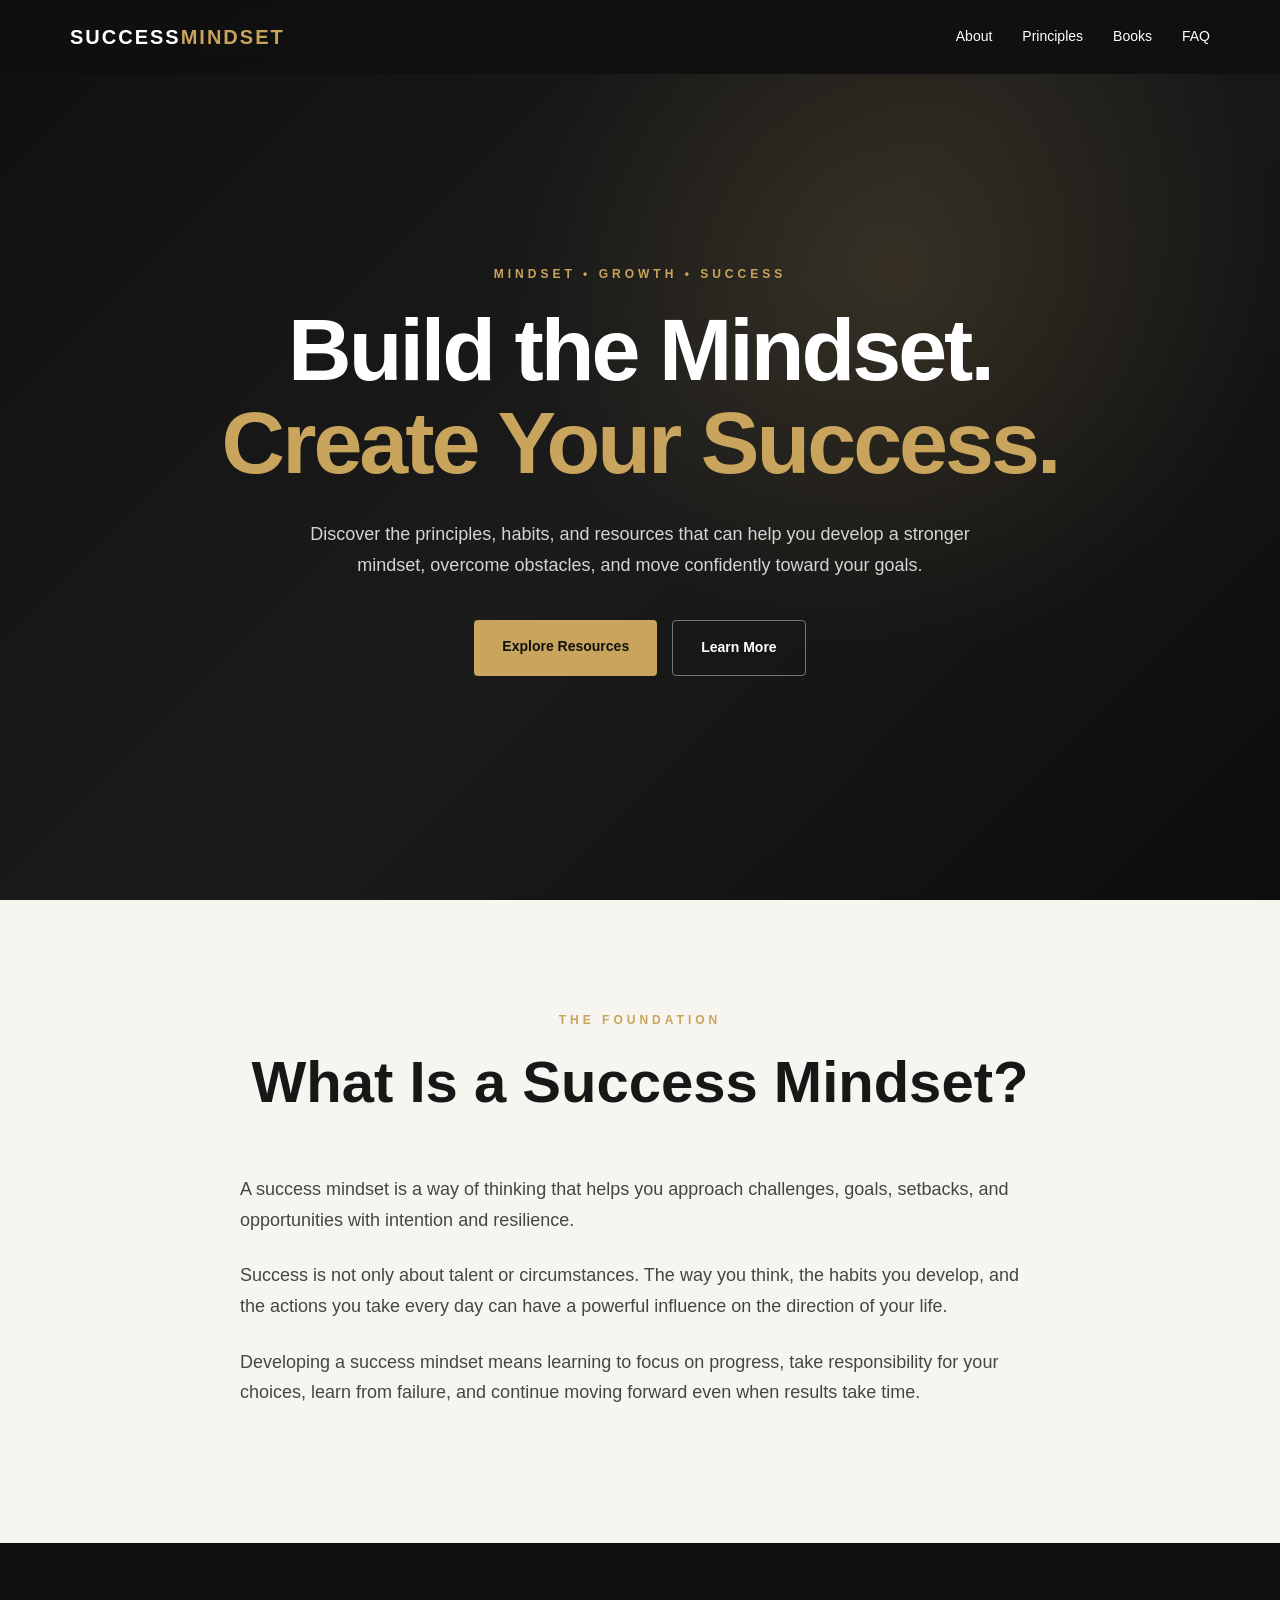
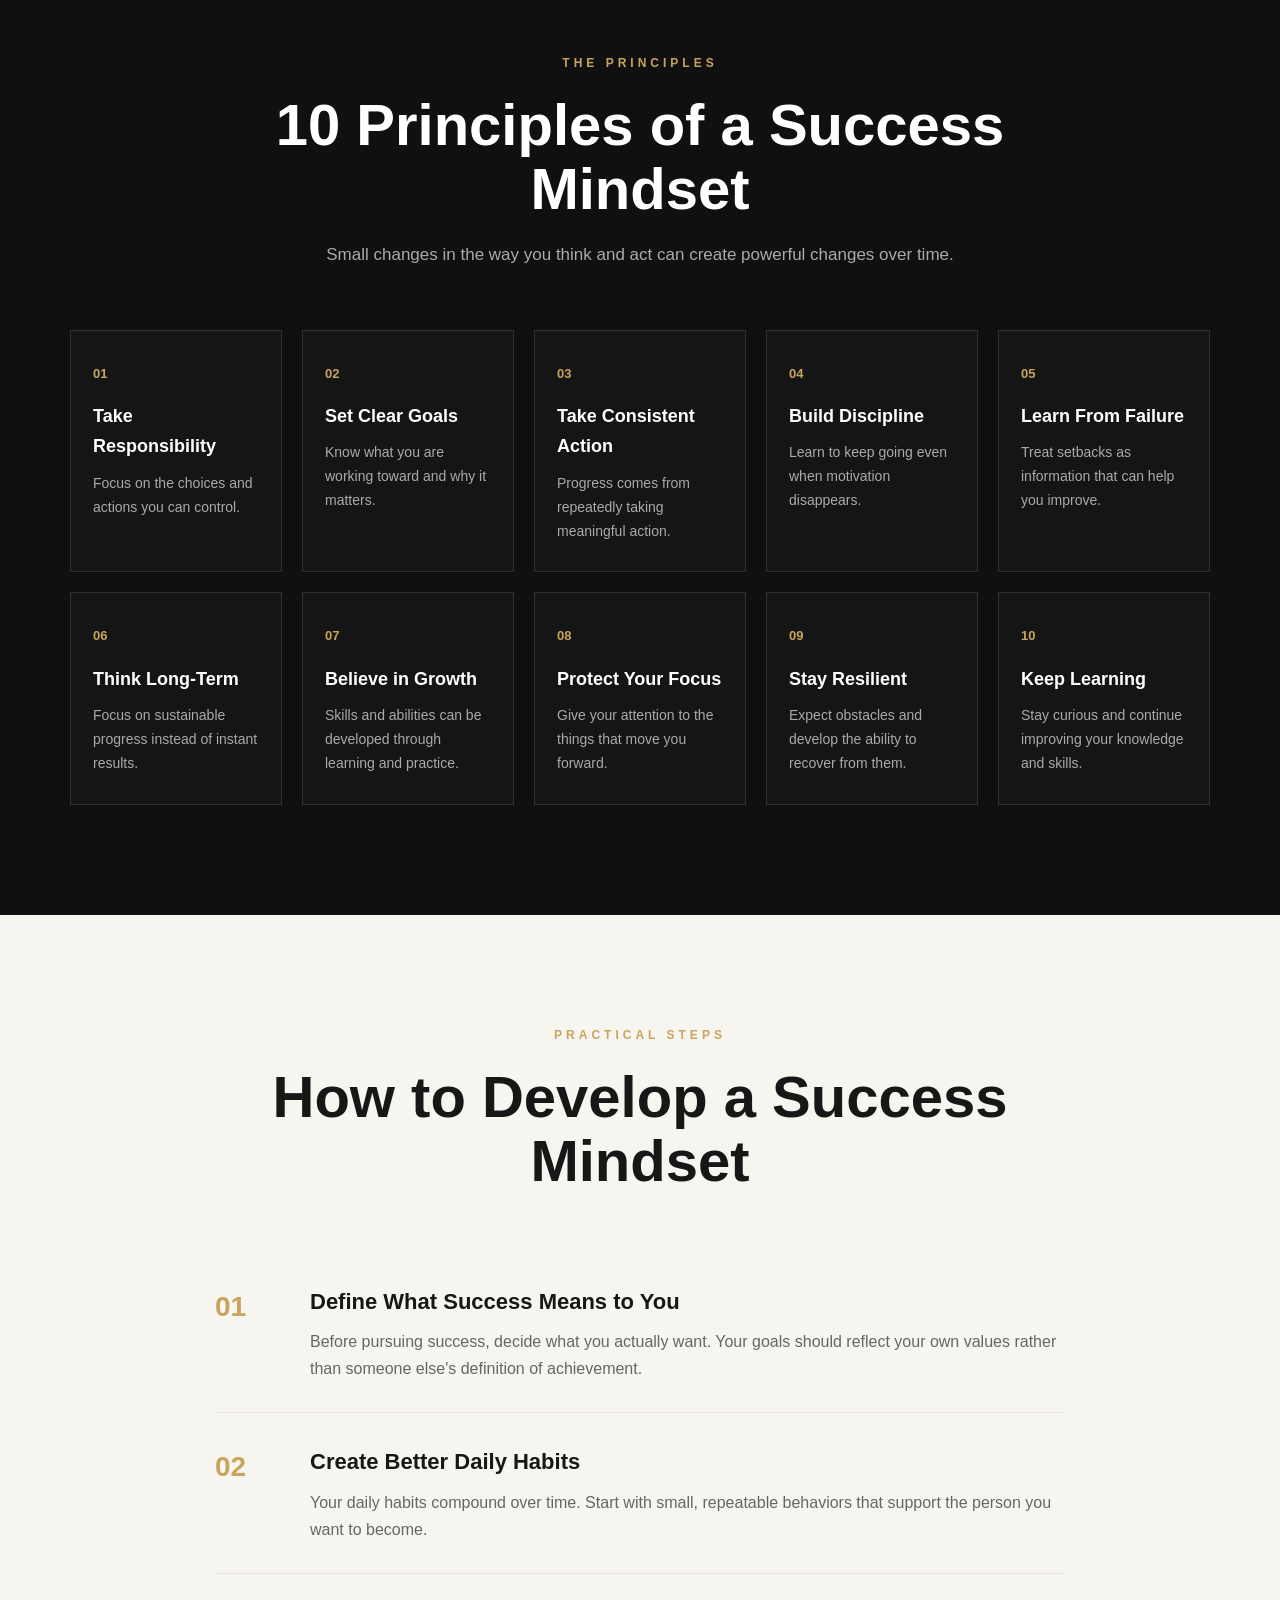
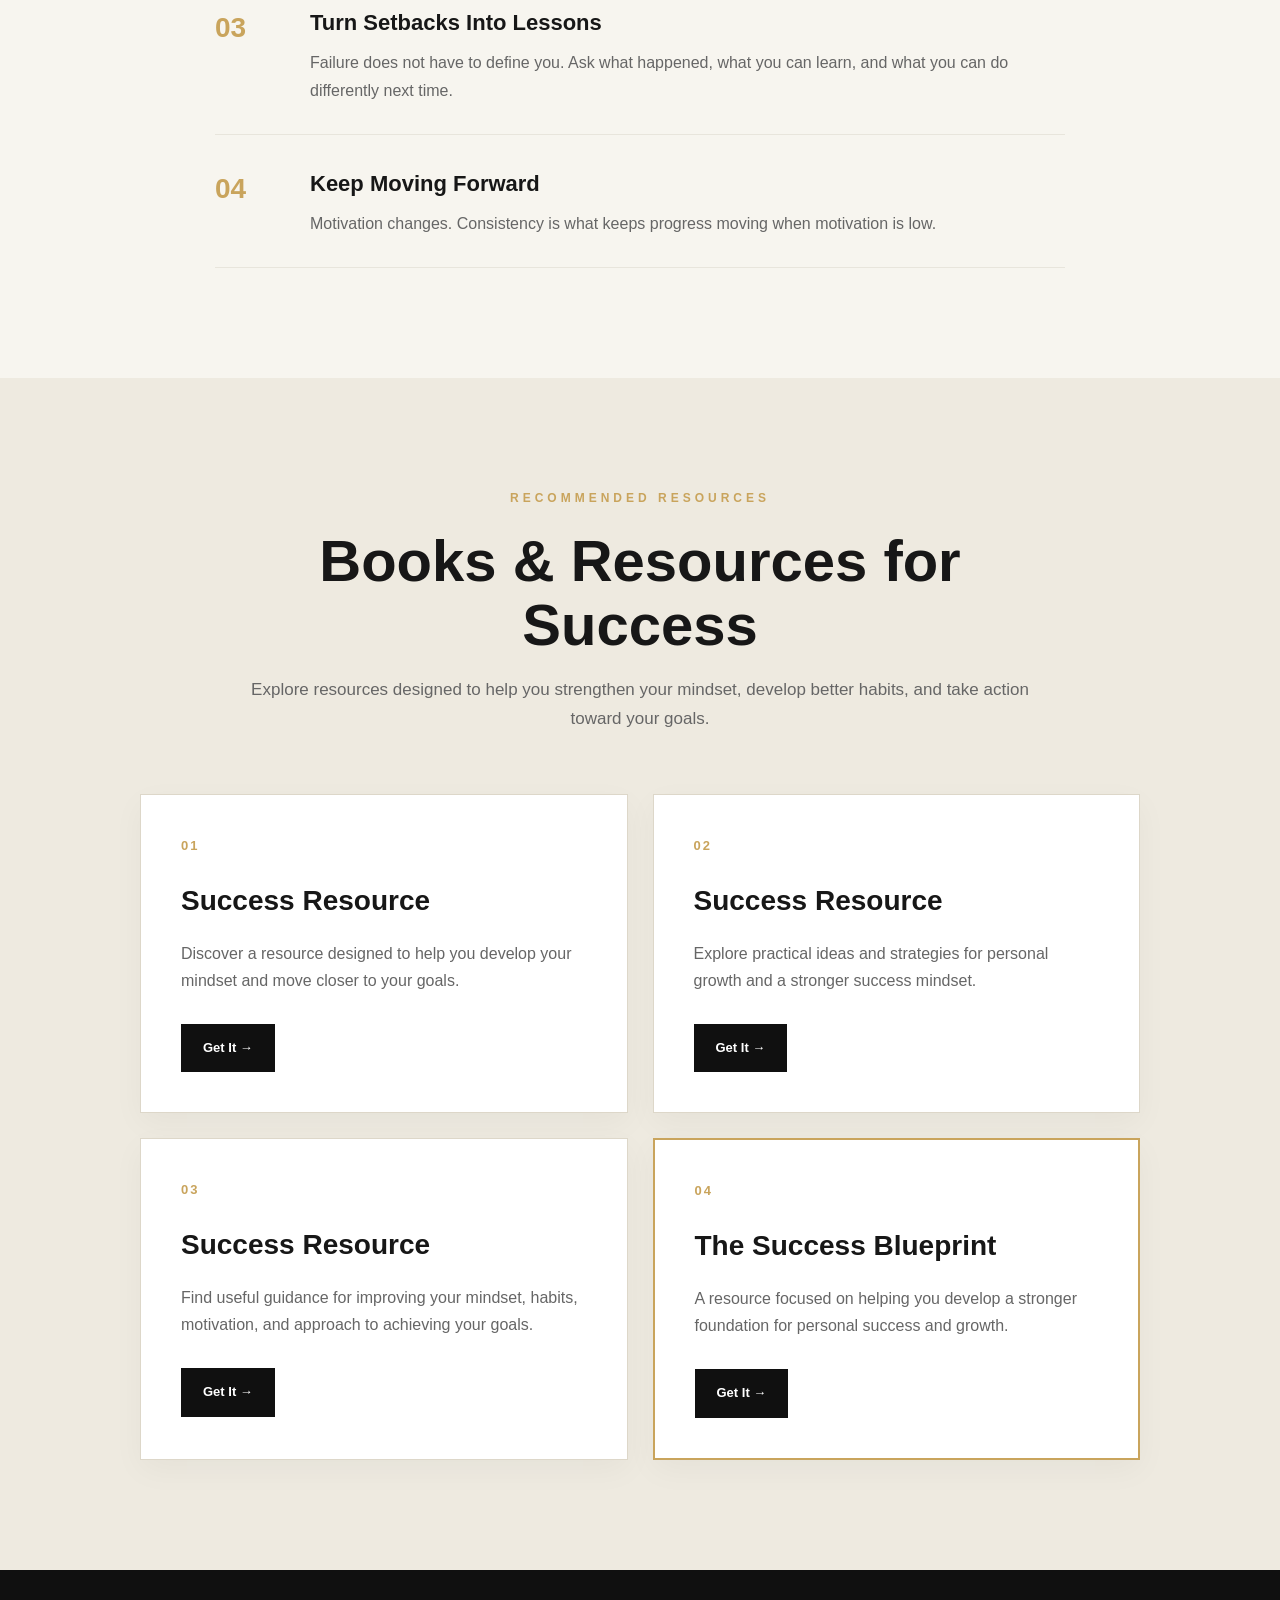
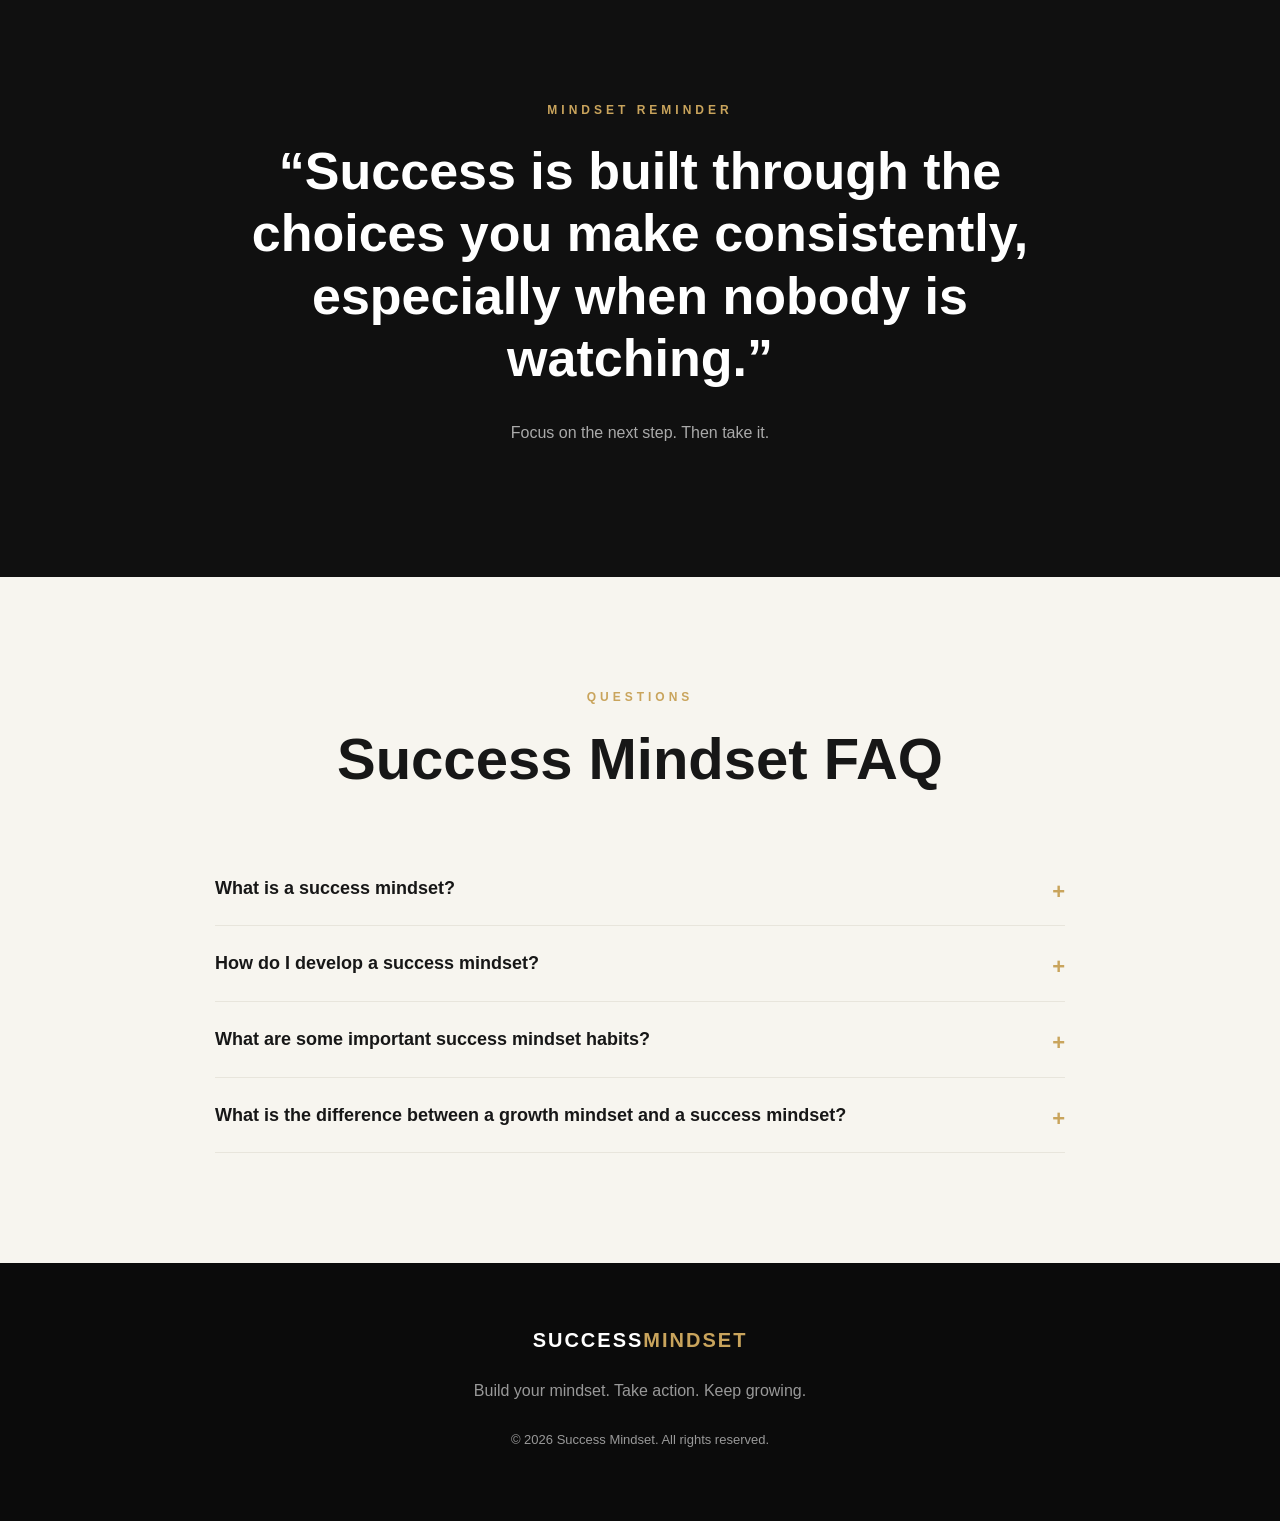
==== index.html @ 4ce8257e "Add files via upload" ====
<!DOCTYPE html>
<html lang="en">
<head>
    <meta charset="UTF-8">

    <meta name="viewport" content="width=device-width, initial-scale=1.0">

    <title>Success Mindset | Build the Mindset for Success</title>

    <meta name="description" content="Discover how to develop a success mindset, build powerful habits, overcome setbacks, and create the mindset you need to achieve your goals.">

    <meta name="keywords" content="success mindset, mindset for success, success habits, success motivation, growth mindset, personal growth, goal setting, self discipline">

    <link rel="stylesheet" href="style.css">
</head>

<body>

    <!-- Navigation -->
    <header class="site-header">
        <nav class="navbar">
            <a href="#" class="logo">SUCCESS<span>MINDSET</span></a>

            <div class="nav-links">
                <a href="#about">About</a>
                <a href="#principles">Principles</a>
                <a href="#books">Books</a>
                <a href="#faq">FAQ</a>
            </div>
        </nav>
    </header>


    <!-- Hero Section -->
    <main>

        <section class="hero">

            <div class="hero-content">

                <p class="eyebrow">MINDSET • GROWTH • SUCCESS</p>

                <h1>
                    Build the Mindset.<br>
                    <span>Create Your Success.</span>
                </h1>

                <p class="hero-text">
                    Discover the principles, habits, and resources that can help
                    you develop a stronger mindset, overcome obstacles, and move
                    confidently toward your goals.
                </p>

                <div class="hero-buttons">
                    <a href="#books" class="button button-primary">
                        Explore Resources
                    </a>

                    <a href="#about" class="button button-secondary">
                        Learn More
                    </a>
                </div>

            </div>

        </section>


        <!-- About Section -->
        <section id="about" class="section">

            <div class="section-heading">
                <p class="eyebrow">THE FOUNDATION</p>

                <h2>What Is a Success Mindset?</h2>
            </div>

            <div class="content-text">

                <p>
                    A success mindset is a way of thinking that helps you approach
                    challenges, goals, setbacks, and opportunities with intention
                    and resilience.
                </p>

                <p>
                    Success is not only about talent or circumstances. The way you
                    think, the habits you develop, and the actions you take every
                    day can have a powerful influence on the direction of your life.
                </p>

                <p>
                    Developing a success mindset means learning to focus on
                    progress, take responsibility for your choices, learn from
                    failure, and continue moving forward even when results take
                    time.
                </p>

            </div>

        </section>


        <!-- Principles -->
        <section id="principles" class="section section-dark">

            <div class="section-heading">
                <p class="eyebrow">THE PRINCIPLES</p>

                <h2>10 Principles of a Success Mindset</h2>

                <p>
                    Small changes in the way you think and act can create powerful
                    changes over time.
                </p>
            </div>


            <div class="principles-grid">

                <article class="principle-card">
                    <span>01</span>
                    <h3>Take Responsibility</h3>
                    <p>
                        Focus on the choices and actions you can control.
                    </p>
                </article>

                <article class="principle-card">
                    <span>02</span>
                    <h3>Set Clear Goals</h3>
                    <p>
                        Know what you are working toward and why it matters.
                    </p>
                </article>

                <article class="principle-card">
                    <span>03</span>
                    <h3>Take Consistent Action</h3>
                    <p>
                        Progress comes from repeatedly taking meaningful action.
                    </p>
                </article>

                <article class="principle-card">
                    <span>04</span>
                    <h3>Build Discipline</h3>
                    <p>
                        Learn to keep going even when motivation disappears.
                    </p>
                </article>

                <article class="principle-card">
                    <span>05</span>
                    <h3>Learn From Failure</h3>
                    <p>
                        Treat setbacks as information that can help you improve.
                    </p>
                </article>

                <article class="principle-card">
                    <span>06</span>
                    <h3>Think Long-Term</h3>
                    <p>
                        Focus on sustainable progress instead of instant results.
                    </p>
                </article>

                <article class="principle-card">
                    <span>07</span>
                    <h3>Believe in Growth</h3>
                    <p>
                        Skills and abilities can be developed through learning
                        and practice.
                    </p>
                </article>

                <article class="principle-card">
                    <span>08</span>
                    <h3>Protect Your Focus</h3>
                    <p>
                        Give your attention to the things that move you forward.
                    </p>
                </article>

                <article class="principle-card">
                    <span>09</span>
                    <h3>Stay Resilient</h3>
                    <p>
                        Expect obstacles and develop the ability to recover from
                        them.
                    </p>
                </article>

                <article class="principle-card">
                    <span>10</span>
                    <h3>Keep Learning</h3>
                    <p>
                        Stay curious and continue improving your knowledge and
                        skills.
                    </p>
                </article>

            </div>

        </section>


        <!-- How To Develop -->
        <section class="section">

            <div class="section-heading">
                <p class="eyebrow">PRACTICAL STEPS</p>

                <h2>How to Develop a Success Mindset</h2>
            </div>

            <div class="steps">

                <div class="step">
                    <span>01</span>

                    <div>
                        <h3>Define What Success Means to You</h3>

                        <p>
                            Before pursuing success, decide what you actually want.
                            Your goals should reflect your own values rather than
                            someone else's definition of achievement.
                        </p>
                    </div>
                </div>

                <div class="step">
                    <span>02</span>

                    <div>
                        <h3>Create Better Daily Habits</h3>

                        <p>
                            Your daily habits compound over time. Start with small,
                            repeatable behaviors that support the person you want
                            to become.
                        </p>
                    </div>
                </div>

                <div class="step">
                    <span>03</span>

                    <div>
                        <h3>Turn Setbacks Into Lessons</h3>

                        <p>
                            Failure does not have to define you. Ask what happened,
                            what you can learn, and what you can do differently next
                            time.
                        </p>
                    </div>
                </div>

                <div class="step">
                    <span>04</span>

                    <div>
                        <h3>Keep Moving Forward</h3>

                        <p>
                            Motivation changes. Consistency is what keeps progress
                            moving when motivation is low.
                        </p>
                    </div>
                </div>

            </div>

        </section>


        <!-- Books -->
        <section id="books" class="section books-section">

            <div class="section-heading">
                <p class="eyebrow">RECOMMENDED RESOURCES</p>

                <h2>Books & Resources for Success</h2>

                <p>
                    Explore resources designed to help you strengthen your mindset,
                    develop better habits, and take action toward your goals.
                </p>
            </div>


            <div class="books-grid">

                <!-- Product 1 -->
                <article class="book-card">

                    <div class="book-number">01</div>

                    <h3>Success Resource</h3>

                    <p>
                        Discover a resource designed to help you develop your
                        mindset and move closer to your goals.
                    </p>

                    <a
                        href="https://valentine7430.gumroad.com/l/dmafdb?wanted=true"
                        target="_blank"
                        rel="noopener noreferrer"
                        class="book-button">
                        Get It →
                    </a>

                </article>


                <!-- Product 2 -->
                <article class="book-card">

                    <div class="book-number">02</div>

                    <h3>Success Resource</h3>

                    <p>
                        Explore practical ideas and strategies for personal growth
                        and a stronger success mindset.
                    </p>

                    <a
                        href="https://valentine7430.gumroad.com/l/xhapdq?wanted=true"
                        target="_blank"
                        rel="noopener noreferrer"
                        class="book-button">
                        Get It →
                    </a>

                </article>


                <!-- Product 3 -->
                <article class="book-card">

                    <div class="book-number">03</div>

                    <h3>Success Resource</h3>

                    <p>
                        Find useful guidance for improving your mindset, habits,
                        motivation, and approach to achieving your goals.
                    </p>

                    <a
                        href="https://valentine7430.gumroad.com/l/spn?wanted=true"
                        target="_blank"
                        rel="noopener noreferrer"
                        class="book-button">
                        Get It →
                    </a>

                </article>


                <!-- Product 4 -->
                <article class="book-card featured-book">

                    <div class="book-number">04</div>

                    <h3>The Success Blueprint</h3>

                    <p>
                        A resource focused on helping you develop a stronger
                        foundation for personal success and growth.
                    </p>

                    <a
                        href="https://valentine7430.gumroad.com/l/dmafdb?wanted=true"
                        target="_blank"
                        rel="noopener noreferrer"
                        class="book-button">
                        Get It →
                    </a>

                </article>

            </div>

        </section>


        <!-- Quotes -->
        <section class="quote-section">

            <div class="quote-content">

                <p class="eyebrow">MINDSET REMINDER</p>

                <blockquote>
                    “Success is built through the choices you make
                    consistently, especially when nobody is watching.”
                </blockquote>

                <p>
                    Focus on the next step. Then take it.
                </p>

            </div>

        </section>


        <!-- FAQ -->
        <section id="faq" class="section">

            <div class="section-heading">

                <p class="eyebrow">QUESTIONS</p>

                <h2>Success Mindset FAQ</h2>

            </div>


            <div class="faq">

                <details>
                    <summary>What is a success mindset?</summary>

                    <p>
                        A success mindset is a way of approaching goals,
                        challenges, learning, and setbacks with a focus on
                        responsibility, growth, persistence, and purposeful action.
                    </p>
                </details>


                <details>
                    <summary>How do I develop a success mindset?</summary>

                    <p>
                        Start by defining your goals, developing supportive daily
                        habits, learning from setbacks, protecting your focus,
                        and consistently taking action toward the outcomes you want.
                    </p>
                </details>


                <details>
                    <summary>What are some important success mindset habits?</summary>

                    <p>
                        Goal setting, self-discipline, continuous learning,
                        reflection, time management, consistency, and maintaining
                        a positive and realistic perspective can all support
                        personal growth.
                    </p>
                </details>


                <details>
                    <summary>What is the difference between a growth mindset and a success mindset?</summary>

                    <p>
                        A growth mindset emphasizes the belief that abilities can
                        develop through effort and learning. A success mindset is
                        broader and can include goal setting, discipline,
                        resilience, responsibility, and consistent action.
                    </p>
                </details>

            </div>

        </section>

    </main>


    <!-- Footer -->
    <footer class="footer">

        <div class="footer-content">

            <a href="#" class="logo">SUCCESS<span>MINDSET</span></a>

            <p>
                Build your mindset. Take action. Keep growing.
            </p>

            <p class="copyright">
                © 2026 Success Mindset. All rights reserved.
            </p>

        </div>

    </footer>


    <script src="script.js"></script>

</body>
</html>
---- style.css ----
/* =========================================
   SUCCESS MINDSET
   Main Website Styles
   ========================================= */


/* ---------- RESET ---------- */

* {
    margin: 0;
    padding: 0;
    box-sizing: border-box;
}

html {
    scroll-behavior: smooth;
}

body {
    font-family: Arial, Helvetica, sans-serif;
    background: #f7f5ef;
    color: #171717;
    line-height: 1.7;
}

a {
    text-decoration: none;
    color: inherit;
}


/* ---------- COLORS ---------- */

:root {
    --black: #101010;
    --dark: #171717;
    --gold: #c9a45c;
    --gold-light: #e0bd76;
    --cream: #f7f5ef;
    --white: #ffffff;
    --gray: #666666;
    --light-gray: #e8e5dc;
}


/* ---------- NAVIGATION ---------- */

.site-header {
    position: fixed;
    top: 0;
    left: 0;
    width: 100%;
    z-index: 1000;
    background: rgba(16, 16, 16, 0.95);
    backdrop-filter: blur(10px);
}

.navbar {
    max-width: 1200px;
    margin: 0 auto;
    padding: 20px 30px;

    display: flex;
    justify-content: space-between;
    align-items: center;
}

.logo {
    color: var(--white);
    font-size: 20px;
    font-weight: 800;
    letter-spacing: 2px;
}

.logo span {
    color: var(--gold);
}

.nav-links {
    display: flex;
    gap: 30px;
}

.nav-links a {
    color: #ffffff;
    font-size: 14px;
    transition: color 0.3s ease;
}

.nav-links a:hover {
    color: var(--gold-light);
}


/* ---------- HERO ---------- */

.hero {
    min-height: 100vh;

    display: flex;
    align-items: center;

    background:
        radial-gradient(
            circle at 70% 30%,
            rgba(201, 164, 92, 0.16),
            transparent 35%
        ),
        linear-gradient(
            135deg,
            #101010 0%,
            #1b1b1b 50%,
            #0d0d0d 100%
        );

    color: var(--white);

    padding: 140px 30px 100px;
}

.hero-content {
    max-width: 900px;
    margin: 0 auto;
    text-align: center;
}

.eyebrow {
    color: var(--gold);
    font-size: 12px;
    font-weight: 700;
    letter-spacing: 4px;
    margin-bottom: 20px;
}

.hero h1 {
    font-size: clamp(48px, 8vw, 88px);
    line-height: 1.05;
    letter-spacing: -3px;
    margin-bottom: 30px;
}

.hero h1 span {
    color: var(--gold);
}

.hero-text {
    max-width: 700px;
    margin: 0 auto 40px;

    color: #d4d4d4;
    font-size: 18px;
}

.hero-buttons {
    display: flex;
    justify-content: center;
    gap: 15px;
    flex-wrap: wrap;
}


/* ---------- BUTTONS ---------- */

.button {
    display: inline-block;

    padding: 15px 28px;

    border-radius: 4px;

    font-size: 14px;
    font-weight: 700;

    transition:
        transform 0.3s ease,
        background 0.3s ease,
        color 0.3s ease;
}

.button:hover {
    transform: translateY(-3px);
}

.button-primary {
    background: var(--gold);
    color: #111111;
}

.button-primary:hover {
    background: var(--gold-light);
}

.button-secondary {
    border: 1px solid #777777;
    color: white;
}

.button-secondary:hover {
    border-color: var(--gold);
    color: var(--gold-light);
}


/* ---------- GENERAL SECTIONS ---------- */

.section {
    max-width: 1200px;
    margin: 0 auto;

    padding: 110px 30px;
}

.section-heading {
    max-width: 800px;
    margin: 0 auto 60px;

    text-align: center;
}

.section-heading h2 {
    font-size: clamp(36px, 5vw, 58px);
    line-height: 1.1;

    margin-bottom: 20px;
}

.section-heading > p:not(.eyebrow) {
    color: var(--gray);
    font-size: 17px;
}


/* ---------- ABOUT ---------- */

.content-text {
    max-width: 800px;
    margin: 0 auto;
}

.content-text p {
    margin-bottom: 25px;
    color: #454545;
    font-size: 18px;
}


/* ---------- DARK SECTION ---------- */

.section-dark {
    max-width: none;

    background: var(--black);
    color: white;

    padding-left: max(30px, calc((100vw - 1140px) / 2));
    padding-right: max(30px, calc((100vw - 1140px) / 2));
}

.section-dark .section-heading > p:not(.eyebrow) {
    color: #aaaaaa;
}


/* ---------- PRINCIPLES ---------- */

.principles-grid {
    display: grid;

    grid-template-columns: repeat(5, 1fr);

    gap: 20px;
}

.principle-card {
    border: 1px solid #303030;

    padding: 28px 22px;

    background: #151515;

    transition:
        transform 0.3s ease,
        border-color 0.3s ease;
}

.principle-card:hover {
    transform: translateY(-6px);
    border-color: var(--gold);
}

.principle-card span {
    color: var(--gold);

    font-size: 13px;
    font-weight: 700;
}

.principle-card h3 {
    margin: 15px 0 10px;

    font-size: 18px;
}

.principle-card p {
    color: #aaaaaa;
    font-size: 14px;
}


/* ---------- STEPS ---------- */

.steps {
    max-width: 850px;
    margin: 0 auto;
}

.step {
    display: grid;

    grid-template-columns: 70px 1fr;

    gap: 25px;

    padding: 30px 0;

    border-bottom: 1px solid var(--light-gray);
}

.step > span {
    color: var(--gold);

    font-size: 28px;
    font-weight: 800;
}

.step h3 {
    margin-bottom: 8px;
    font-size: 22px;
}

.step p {
    color: var(--gray);
}


/* ---------- BOOKS ---------- */

.books-section {
    max-width: none;

    background: #eeeae0;

    padding-left: max(30px, calc((100vw - 1140px) / 2));
    padding-right: max(30px, calc((100vw - 1140px) / 2));
}

.books-grid {
    display: grid;

    grid-template-columns: repeat(2, 1fr);

    gap: 25px;

    max-width: 1000px;
    margin: 0 auto;
}

.book-card {
    position: relative;

    background: white;

    padding: 40px;

    border: 1px solid #ddd7c9;

    box-shadow: 0 10px 30px rgba(0, 0, 0, 0.04);

    transition:
        transform 0.3s ease,
        box-shadow 0.3s ease;
}

.book-card:hover {
    transform: translateY(-6px);

    box-shadow:
        0 20px 40px rgba(0, 0, 0, 0.09);
}

.book-number {
    color: var(--gold);

    font-size: 13px;
    font-weight: 800;

    letter-spacing: 2px;

    margin-bottom: 20px;
}

.book-card h3 {
    font-size: 28px;
    margin-bottom: 15px;
}

.book-card p {
    color: var(--gray);
    margin-bottom: 30px;
}

.book-button {
    display: inline-block;

    padding: 13px 22px;

    background: var(--black);
    color: white;

    font-size: 13px;
    font-weight: 700;

    transition: background 0.3s ease;
}

.book-button:hover {
    background: var(--gold);
    color: #111111;
}

.featured-book {
    border: 2px solid var(--gold);
}


/* ---------- QUOTE ---------- */

.quote-section {
    background: var(--black);

    color: white;

    padding: 130px 30px;

    text-align: center;
}

.quote-content {
    max-width: 850px;
    margin: 0 auto;
}

.quote-section blockquote {
    font-size: clamp(30px, 5vw, 52px);

    line-height: 1.2;

    font-weight: 700;

    margin-bottom: 30px;
}

.quote-section > .quote-content > p:last-child {
    color: #aaaaaa;
}


/* ---------- FAQ ---------- */

.faq {
    max-width: 850px;
    margin: 0 auto;
}

.faq details {
    border-bottom: 1px solid var(--light-gray);
    padding: 22px 0;
}

.faq summary {
    cursor: pointer;

    font-size: 18px;
    font-weight: 700;

    list-style: none;

    position: relative;

    padding-right: 30px;
}

.faq summary::-webkit-details-marker {
    display: none;
}

.faq summary::after {
    content: "+";

    position: absolute;
    right: 0;
    top: 0;

    color: var(--gold);

    font-size: 22px;
}

.faq details[open] summary::after {
    content: "−";
}

.faq details p {
    color: var(--gray);

    padding-top: 15px;

    max-width: 750px;
}


/* ---------- FOOTER ---------- */

.footer {
    background: #0b0b0b;

    color: white;

    padding: 60px 30px;

    text-align: center;
}

.footer-content {
    max-width: 800px;
    margin: 0 auto;
}

.footer .logo {
    display: inline-block;
    margin-bottom: 20px;
}

.footer p {
    color: #999999;
    margin-bottom: 10px;
}

.footer .copyright {
    font-size: 13px;
    margin-top: 25px;
}


/* ---------- MOBILE ---------- */

@media (max-width: 900px) {

    .principles-grid {
        grid-template-columns: repeat(2, 1fr);
    }

}


@media (max-width: 650px) {

    .navbar {
        padding: 18px 20px;
    }

    .nav-links {
        display: none;
    }

    .hero {
        padding-left: 20px;
        padding-right: 20px;
    }

    .hero h1 {
        letter-spacing: -2px;
    }

    .hero-text {
        font-size: 16px;
    }

    .section {
        padding: 80px 20px;
    }

    .principles-grid {
        grid-template-columns: 1fr;
    }

    .books-grid {
        grid-template-columns: 1fr;
    }

    .book-card {
        padding: 30px;
    }

    .step {
        grid-template-columns: 50px 1fr;
        gap: 15px;
    }

    .step h3 {
        font-size: 19px;
    }

    .quote-section {
        padding: 90px 20px;
    }

}
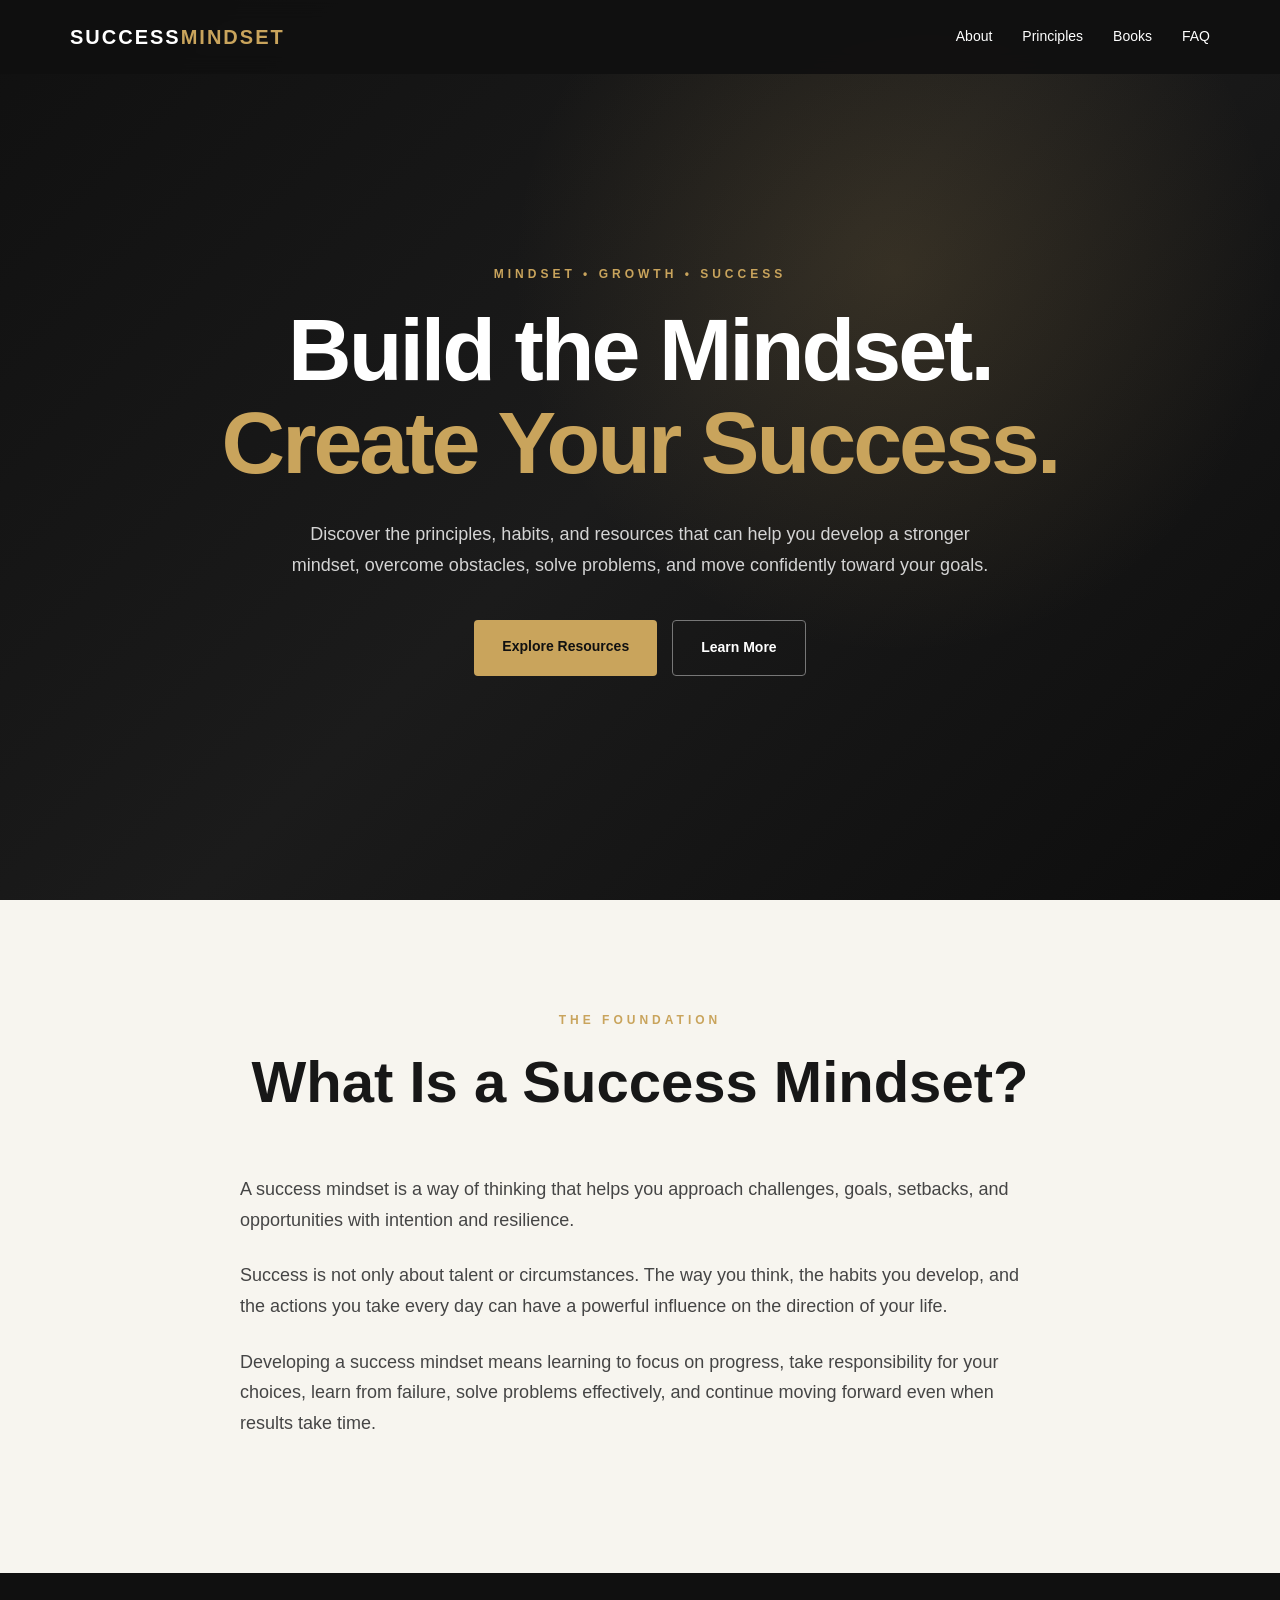
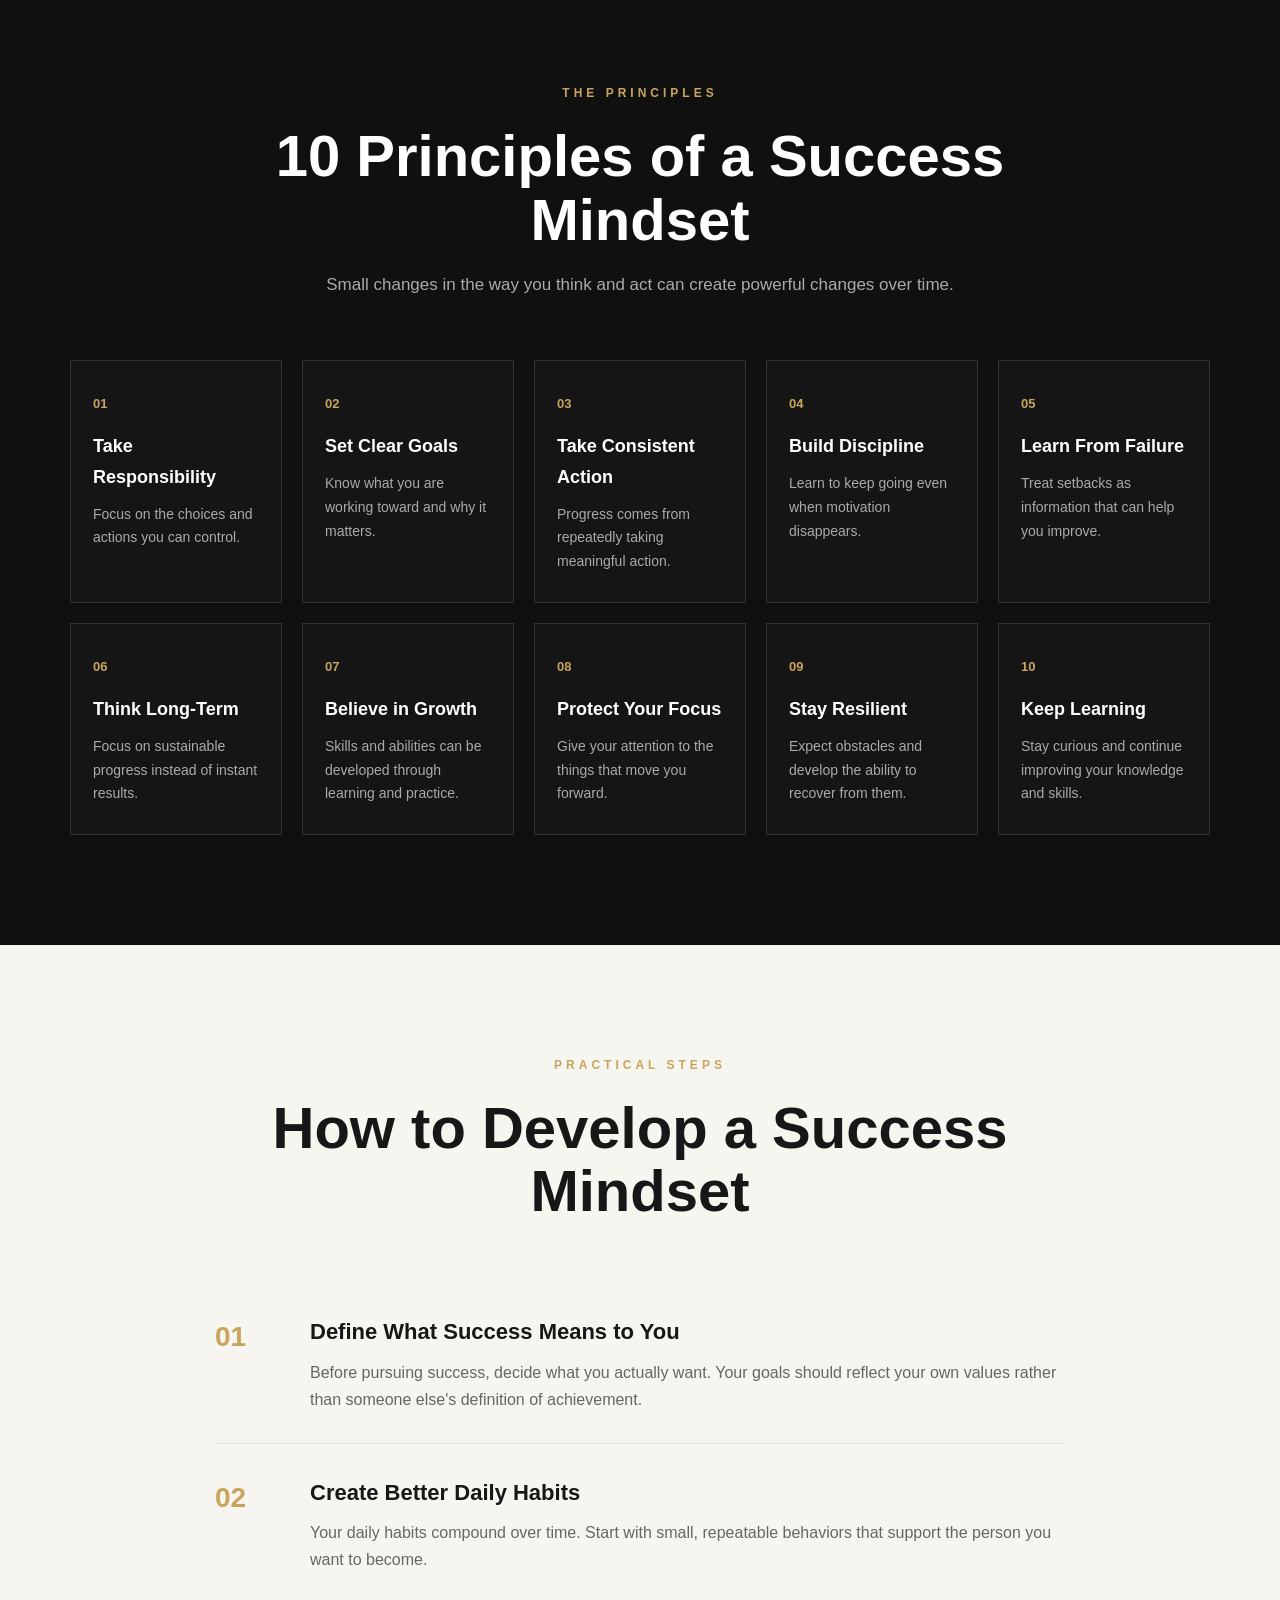
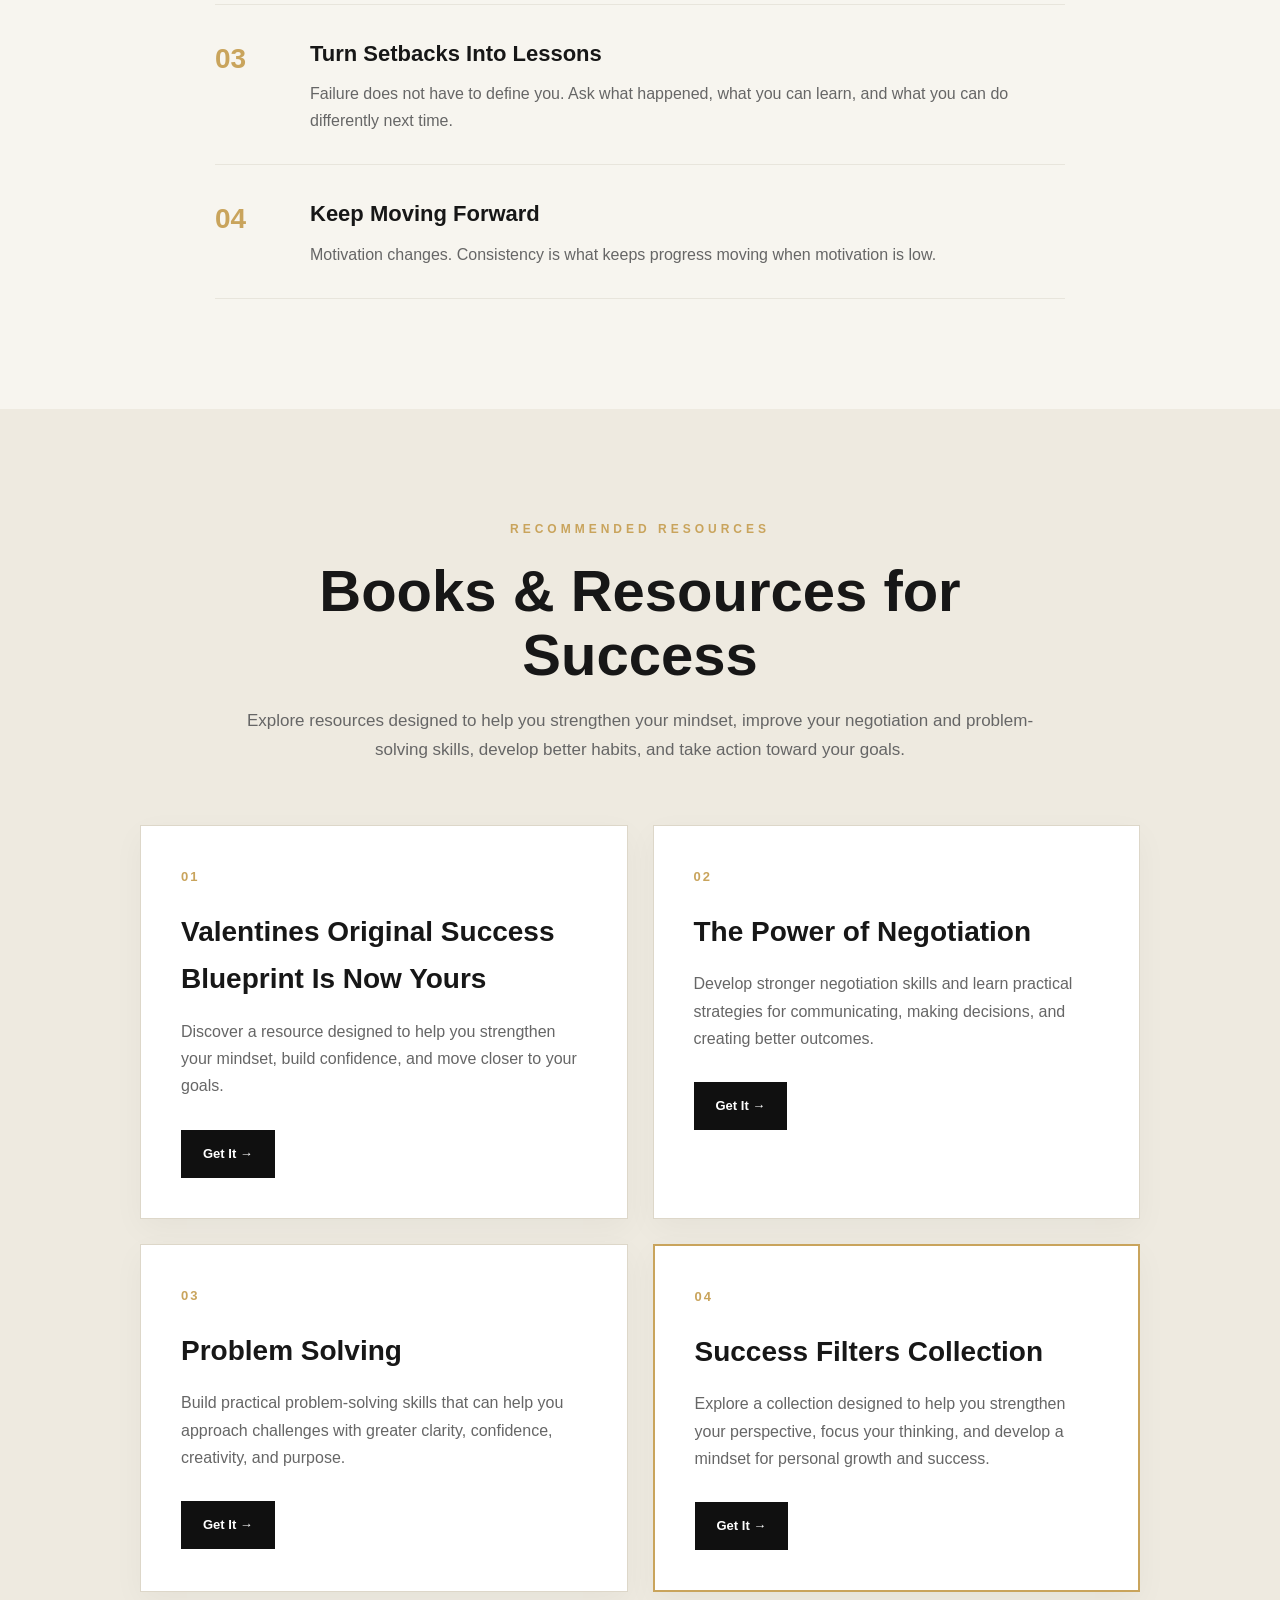
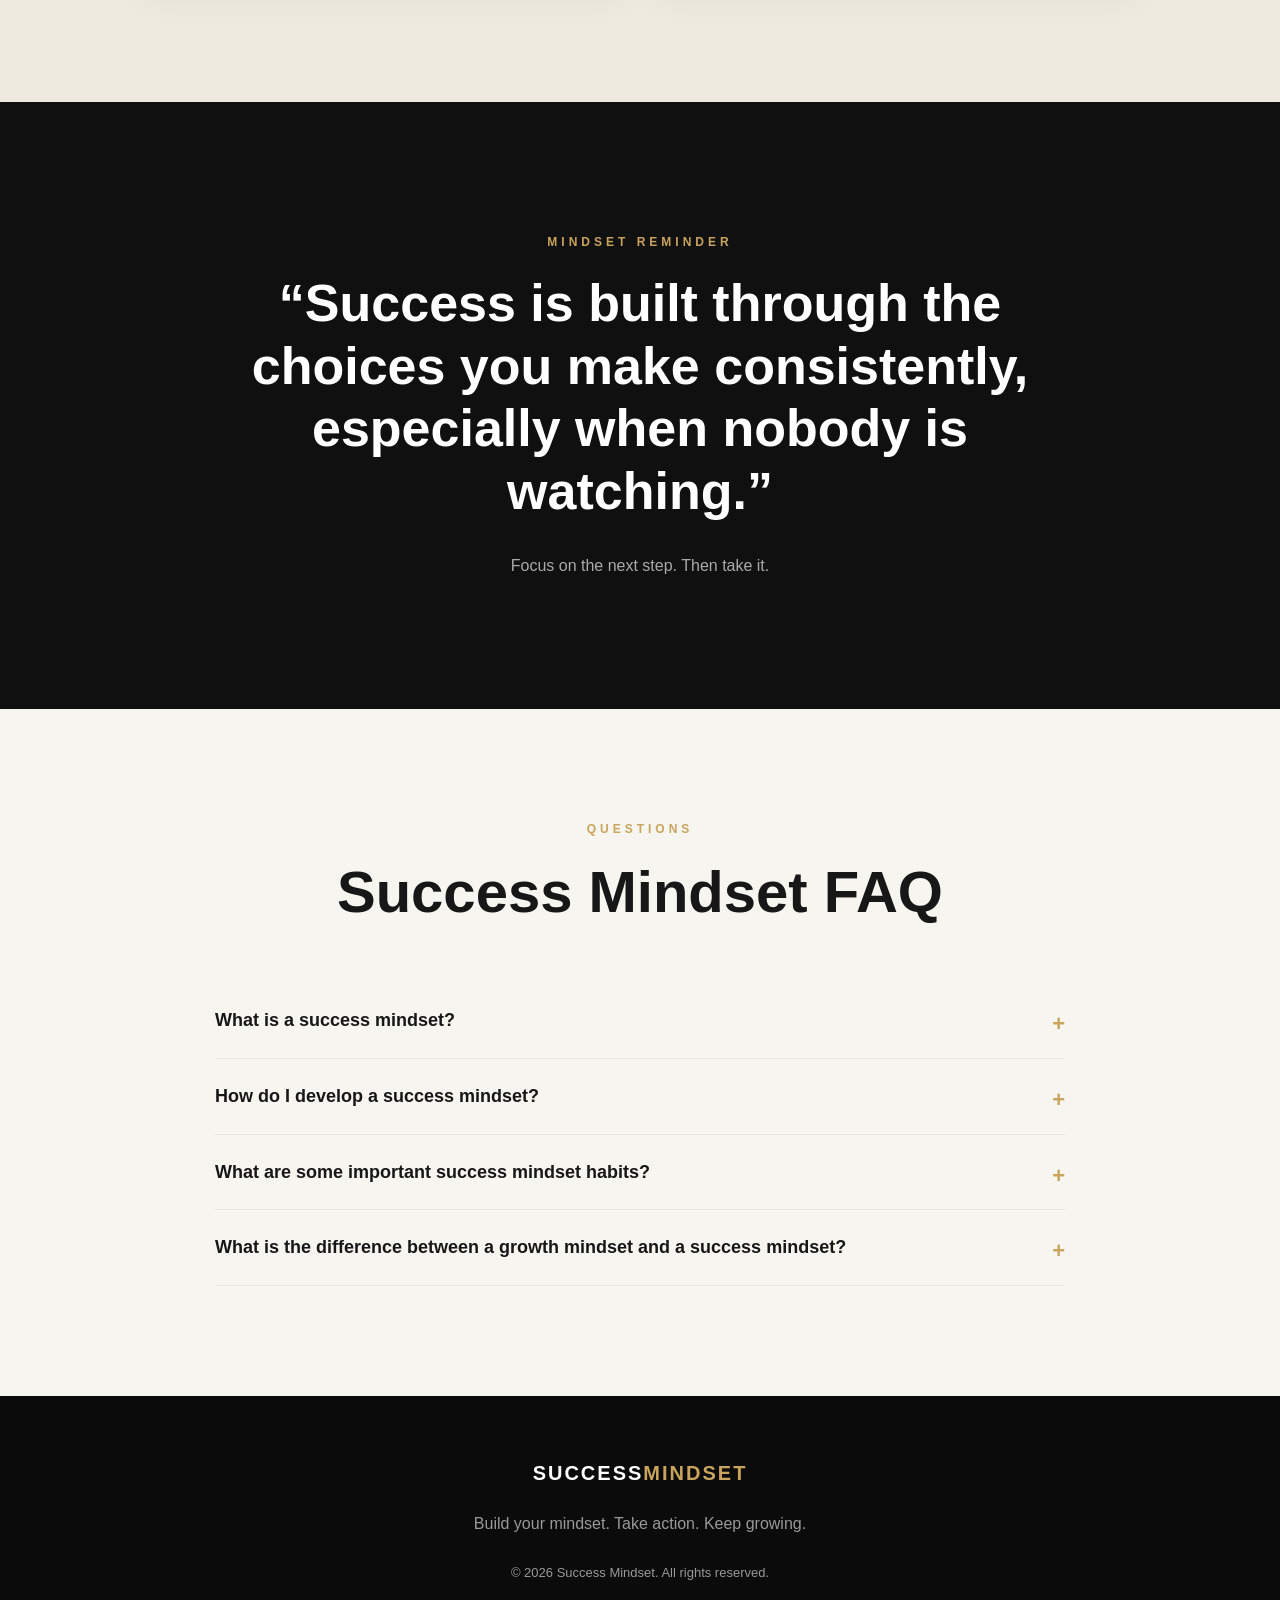
==== commit acb00a03: "Update meta tags and improve accessibility" ====
--- a/index.html
+++ b/index.html
@@ -7,58 +7,226 @@
 
     <title>Success Mindset | Build the Mindset for Success</title>
 
-    <meta name="description" content="Discover how to develop a success mindset, build powerful habits, overcome setbacks, and create the mindset you need to achieve your goals.">
-
-    <meta name="keywords" content="success mindset, mindset for success, success habits, success motivation, growth mindset, personal growth, goal setting, self discipline">
-
+    <meta
+        name="description"
+        content="Discover how to develop a success mindset, build powerful habits, overcome setbacks, solve problems, negotiate with confidence, and create the mindset you need to achieve your goals."
+    >
+
+    <meta
+        name="keywords"
+        content="success mindset, mindset for success, success habits, success motivation, growth mindset, personal growth, goal setting, self discipline, problem solving, negotiation skills"
+    >
+
+    <meta name="author" content="Success Mindset">
+
+    <meta name="robots" content="index, follow">
+
+    <link
+        rel="canonical"
+        href="https://successmindset.github.io/success-mindset/"
+    >
+
+    <meta name="theme-color" content="#111111">
+
+
+    <!-- Open Graph / Facebook -->
+    <meta
+        property="og:title"
+        content="Success Mindset | Build the Mindset for Success"
+    >
+
+    <meta
+        property="og:description"
+        content="Develop a stronger mindset, build better habits, solve problems, negotiate with confidence, overcome setbacks, and take action toward your goals."
+    >
+
+    <meta
+        property="og:url"
+        content="https://successmindset.github.io/success-mindset/"
+    >
+
+    <meta property="og:type" content="website">
+
+    <meta property="og:site_name" content="Success Mindset">
+
+
+    <!-- Twitter -->
+    <meta
+        name="twitter:card"
+        content="summary"
+    >
+
+    <meta
+        name="twitter:title"
+        content="Success Mindset | Build the Mindset for Success"
+    >
+
+    <meta
+        name="twitter:description"
+        content="Develop a stronger mindset, build better habits, solve problems, negotiate with confidence, overcome setbacks, and take consistent action toward your goals."
+    >
+
+
+    <!-- Website Structured Data -->
+    <script type="application/ld+json">
+    {
+        "@context": "https://schema.org",
+        "@type": "WebSite",
+        "name": "Success Mindset",
+        "url": "https://successmindset.github.io/success-mindset/",
+        "description": "A resource for developing a success mindset, better habits, resilience, discipline, problem solving, negotiation, and personal growth."
+    }
+    </script>
+
+
+    <!-- WebPage Structured Data -->
+    <script type="application/ld+json">
+    {
+        "@context": "https://schema.org",
+        "@type": "WebPage",
+        "name": "Success Mindset",
+        "url": "https://successmindset.github.io/success-mindset/",
+        "description": "Discover how to develop a success mindset, build powerful habits, overcome setbacks, solve problems, negotiate with confidence, and achieve your goals."
+    }
+    </script>
+
+
+    <!-- FAQ Structured Data -->
+    <script type="application/ld+json">
+    {
+        "@context": "https://schema.org",
+        "@type": "FAQPage",
+        "mainEntity": [
+            {
+                "@type": "Question",
+                "name": "What is a success mindset?",
+                "acceptedAnswer": {
+                    "@type": "Answer",
+                    "text": "A success mindset is a way of approaching goals, challenges, learning, and setbacks with a focus on responsibility, growth, persistence, and purposeful action."
+                }
+            },
+            {
+                "@type": "Question",
+                "name": "How do I develop a success mindset?",
+                "acceptedAnswer": {
+                    "@type": "Answer",
+                    "text": "Start by defining your goals, developing supportive daily habits, learning from setbacks, protecting your focus, and consistently taking action toward the outcomes you want."
+                }
+            },
+            {
+                "@type": "Question",
+                "name": "What are some important success mindset habits?",
+                "acceptedAnswer": {
+                    "@type": "Answer",
+                    "text": "Goal setting, self-discipline, continuous learning, reflection, time management, consistency, and maintaining a positive and realistic perspective can all support personal growth."
+                }
+            },
+            {
+                "@type": "Question",
+                "name": "What is the difference between a growth mindset and a success mindset?",
+                "acceptedAnswer": {
+                    "@type": "Answer",
+                    "text": "A growth mindset emphasizes the belief that abilities can develop through effort and learning. A success mindset is broader and can include goal setting, discipline, resilience, responsibility, and consistent action."
+                }
+            }
+        ]
+    }
+    </script>
+
+
+    <!-- Stylesheet -->
     <link rel="stylesheet" href="style.css">
+
 </head>
 
+
 <body>
+
 
     <!-- Navigation -->
     <header class="site-header">
-        <nav class="navbar">
-            <a href="#" class="logo">SUCCESS<span>MINDSET</span></a>
+
+        <nav class="navbar" aria-label="Main navigation">
+
+            <a
+                href="#"
+                class="logo"
+                aria-label="Success Mindset home"
+            >
+                SUCCESS<span>MINDSET</span>
+            </a>
+
 
             <div class="nav-links">
-                <a href="#about">About</a>
-                <a href="#principles">Principles</a>
-                <a href="#books">Books</a>
-                <a href="#faq">FAQ</a>
-            </div>
+
+                <a href="#about">
+                    About
+                </a>
+
+                <a href="#principles">
+                    Principles
+                </a>
+
+                <a href="#books">
+                    Books
+                </a>
+
+                <a href="#faq">
+                    FAQ
+                </a>
+
+            </div>
+
         </nav>
+
     </header>
 
 
     <!-- Hero Section -->
     <main>
 
-        <section class="hero">
+        <section
+            class="hero"
+            aria-labelledby="hero-heading"
+        >
 
             <div class="hero-content">
 
-                <p class="eyebrow">MINDSET • GROWTH • SUCCESS</p>
-
-                <h1>
+                <p class="eyebrow">
+                    MINDSET • GROWTH • SUCCESS
+                </p>
+
+
+                <h1 id="hero-heading">
                     Build the Mindset.<br>
                     <span>Create Your Success.</span>
                 </h1>
 
+
                 <p class="hero-text">
                     Discover the principles, habits, and resources that can help
-                    you develop a stronger mindset, overcome obstacles, and move
-                    confidently toward your goals.
-                </p>
+                    you develop a stronger mindset, overcome obstacles, solve
+                    problems, and move confidently toward your goals.
+                </p>
+
 
                 <div class="hero-buttons">
-                    <a href="#books" class="button button-primary">
+
+                    <a
+                        href="#books"
+                        class="button button-primary"
+                    >
                         Explore Resources
                     </a>
 
-                    <a href="#about" class="button button-secondary">
+
+                    <a
+                        href="#about"
+                        class="button button-secondary"
+                    >
                         Learn More
                     </a>
+
                 </div>
 
             </div>
@@ -67,13 +235,25 @@
 
 
         <!-- About Section -->
-        <section id="about" class="section">
+        <section
+            id="about"
+            class="section"
+            aria-labelledby="about-heading"
+        >
 
             <div class="section-heading">
-                <p class="eyebrow">THE FOUNDATION</p>
-
-                <h2>What Is a Success Mindset?</h2>
-            </div>
+
+                <p class="eyebrow">
+                    THE FOUNDATION
+                </p>
+
+
+                <h2 id="about-heading">
+                    What Is a Success Mindset?
+                </h2>
+
+            </div>
+
 
             <div class="content-text">
 
@@ -83,17 +263,19 @@
                     and resilience.
                 </p>
 
+
                 <p>
                     Success is not only about talent or circumstances. The way you
                     think, the habits you develop, and the actions you take every
                     day can have a powerful influence on the direction of your life.
                 </p>
 
+
                 <p>
                     Developing a success mindset means learning to focus on
                     progress, take responsibility for your choices, learn from
-                    failure, and continue moving forward even when results take
-                    time.
+                    failure, solve problems effectively, and continue moving
+                    forward even when results take time.
                 </p>
 
             </div>
@@ -102,104 +284,187 @@
 
 
         <!-- Principles -->
-        <section id="principles" class="section section-dark">
+        <section
+            id="principles"
+            class="section section-dark"
+            aria-labelledby="principles-heading"
+        >
 
             <div class="section-heading">
-                <p class="eyebrow">THE PRINCIPLES</p>
-
-                <h2>10 Principles of a Success Mindset</h2>
+
+                <p class="eyebrow">
+                    THE PRINCIPLES
+                </p>
+
+
+                <h2 id="principles-heading">
+                    10 Principles of a Success Mindset
+                </h2>
+
 
                 <p>
                     Small changes in the way you think and act can create powerful
                     changes over time.
                 </p>
+
             </div>
 
 
             <div class="principles-grid">
 
+
                 <article class="principle-card">
+
                     <span>01</span>
-                    <h3>Take Responsibility</h3>
+
+                    <h3>
+                        Take Responsibility
+                    </h3>
+
                     <p>
                         Focus on the choices and actions you can control.
                     </p>
-                </article>
+
+                </article>
+
 
                 <article class="principle-card">
+
                     <span>02</span>
-                    <h3>Set Clear Goals</h3>
+
+                    <h3>
+                        Set Clear Goals
+                    </h3>
+
                     <p>
                         Know what you are working toward and why it matters.
                     </p>
-                </article>
+
+                </article>
+
 
                 <article class="principle-card">
+
                     <span>03</span>
-                    <h3>Take Consistent Action</h3>
+
+                    <h3>
+                        Take Consistent Action
+                    </h3>
+
                     <p>
                         Progress comes from repeatedly taking meaningful action.
                     </p>
-                </article>
+
+                </article>
+
 
                 <article class="principle-card">
+
                     <span>04</span>
-                    <h3>Build Discipline</h3>
+
+                    <h3>
+                        Build Discipline
+                    </h3>
+
                     <p>
                         Learn to keep going even when motivation disappears.
                     </p>
-                </article>
+
+                </article>
+
 
                 <article class="principle-card">
+
                     <span>05</span>
-                    <h3>Learn From Failure</h3>
+
+                    <h3>
+                        Learn From Failure
+                    </h3>
+
                     <p>
                         Treat setbacks as information that can help you improve.
                     </p>
-                </article>
+
+                </article>
+
 
                 <article class="principle-card">
+
                     <span>06</span>
-                    <h3>Think Long-Term</h3>
+
+                    <h3>
+                        Think Long-Term
+                    </h3>
+
                     <p>
                         Focus on sustainable progress instead of instant results.
                     </p>
-                </article>
+
+                </article>
+
 
                 <article class="principle-card">
+
                     <span>07</span>
-                    <h3>Believe in Growth</h3>
+
+                    <h3>
+                        Believe in Growth
+                    </h3>
+
                     <p>
                         Skills and abilities can be developed through learning
                         and practice.
                     </p>
-                </article>
+
+                </article>
+
 
                 <article class="principle-card">
+
                     <span>08</span>
-                    <h3>Protect Your Focus</h3>
+
+                    <h3>
+                        Protect Your Focus
+                    </h3>
+
                     <p>
                         Give your attention to the things that move you forward.
                     </p>
-                </article>
+
+                </article>
+
 
                 <article class="principle-card">
+
                     <span>09</span>
-                    <h3>Stay Resilient</h3>
+
+                    <h3>
+                        Stay Resilient
+                    </h3>
+
                     <p>
                         Expect obstacles and develop the ability to recover from
                         them.
                     </p>
-                </article>
+
+                </article>
+
 
                 <article class="principle-card">
+
                     <span>10</span>
-                    <h3>Keep Learning</h3>
+
+                    <h3>
+                        Keep Learning
+                    </h3>
+
                     <p>
                         Stay curious and continue improving your knowledge and
                         skills.
                     </p>
-                </article>
+
+                </article>
+
 
             </div>
 
@@ -207,110 +472,173 @@
 
 
         <!-- How To Develop -->
-        <section class="section">
+        <section
+            class="section"
+            aria-labelledby="develop-heading"
+        >
 
             <div class="section-heading">
-                <p class="eyebrow">PRACTICAL STEPS</p>
-
-                <h2>How to Develop a Success Mindset</h2>
-            </div>
+
+                <p class="eyebrow">
+                    PRACTICAL STEPS
+                </p>
+
+
+                <h2 id="develop-heading">
+                    How to Develop a Success Mindset
+                </h2>
+
+            </div>
+
 
             <div class="steps">
 
+
                 <div class="step">
+
                     <span>01</span>
 
                     <div>
-                        <h3>Define What Success Means to You</h3>
+
+                        <h3>
+                            Define What Success Means to You
+                        </h3>
 
                         <p>
                             Before pursuing success, decide what you actually want.
                             Your goals should reflect your own values rather than
                             someone else's definition of achievement.
                         </p>
+
                     </div>
+
                 </div>
 
+
                 <div class="step">
+
                     <span>02</span>
 
                     <div>
-                        <h3>Create Better Daily Habits</h3>
+
+                        <h3>
+                            Create Better Daily Habits
+                        </h3>
 
                         <p>
                             Your daily habits compound over time. Start with small,
                             repeatable behaviors that support the person you want
                             to become.
                         </p>
+
                     </div>
+
                 </div>
 
+
                 <div class="step">
+
                     <span>03</span>
 
                     <div>
-                        <h3>Turn Setbacks Into Lessons</h3>
+
+                        <h3>
+                            Turn Setbacks Into Lessons
+                        </h3>
 
                         <p>
                             Failure does not have to define you. Ask what happened,
                             what you can learn, and what you can do differently next
                             time.
                         </p>
+
                     </div>
+
                 </div>
 
+
                 <div class="step">
+
                     <span>04</span>
 
                     <div>
-                        <h3>Keep Moving Forward</h3>
+
+                        <h3>
+                            Keep Moving Forward
+                        </h3>
 
                         <p>
                             Motivation changes. Consistency is what keeps progress
                             moving when motivation is low.
                         </p>
+
                     </div>
+
                 </div>
 
+
             </div>
 
         </section>
 
 
-        <!-- Books -->
-        <section id="books" class="section books-section">
+        <!-- Books & Resources -->
+        <section
+            id="books"
+            class="section books-section"
+            aria-labelledby="books-heading"
+        >
 
             <div class="section-heading">
-                <p class="eyebrow">RECOMMENDED RESOURCES</p>
-
-                <h2>Books & Resources for Success</h2>
+
+                <p class="eyebrow">
+                    RECOMMENDED RESOURCES
+                </p>
+
+
+                <h2 id="books-heading">
+                    Books & Resources for Success
+                </h2>
+
 
                 <p>
                     Explore resources designed to help you strengthen your mindset,
-                    develop better habits, and take action toward your goals.
-                </p>
+                    improve your negotiation and problem-solving skills, develop
+                    better habits, and take action toward your goals.
+                </p>
+
             </div>
 
 
             <div class="books-grid">
+
 
                 <!-- Product 1 -->
                 <article class="book-card">
 
-                    <div class="book-number">01</div>
-
-                    <h3>Success Resource</h3>
-
-                    <p>
-                        Discover a resource designed to help you develop your
-                        mindset and move closer to your goals.
-                    </p>
+                    <div class="book-number">
+                        01
+                    </div>
+
+
+                    <h3>
+                        Valentines Original Success Blueprint Is Now Yours
+                    </h3>
+
+
+                    <p>
+                        Discover a resource designed to help you strengthen your
+                        mindset, build confidence, and move closer to your goals.
+                    </p>
+
 
                     <a
                         href="https://valentine7430.gumroad.com/l/dmafdb?wanted=true"
                         target="_blank"
                         rel="noopener noreferrer"
-                        class="book-button">
+                        class="book-button"
+                        aria-label="Get Valentines Original Success Blueprint Is Now Yours"
+                    >
                         Get It →
                     </a>
 
@@ -320,20 +648,30 @@
                 <!-- Product 2 -->
                 <article class="book-card">
 
-                    <div class="book-number">02</div>
-
-                    <h3>Success Resource</h3>
-
-                    <p>
-                        Explore practical ideas and strategies for personal growth
-                        and a stronger success mindset.
-                    </p>
+                    <div class="book-number">
+                        02
+                    </div>
+
+
+                    <h3>
+                        The Power of Negotiation
+                    </h3>
+
+
+                    <p>
+                        Develop stronger negotiation skills and learn practical
+                        strategies for communicating, making decisions, and
+                        creating better outcomes.
+                    </p>
+
 
                     <a
                         href="https://valentine7430.gumroad.com/l/xhapdq?wanted=true"
                         target="_blank"
                         rel="noopener noreferrer"
-                        class="book-button">
+                        class="book-button"
+                        aria-label="Get The Power of Negotiation"
+                    >
                         Get It →
                     </a>
 
@@ -343,20 +681,30 @@
                 <!-- Product 3 -->
                 <article class="book-card">
 
-                    <div class="book-number">03</div>
-
-                    <h3>Success Resource</h3>
-
-                    <p>
-                        Find useful guidance for improving your mindset, habits,
-                        motivation, and approach to achieving your goals.
-                    </p>
+                    <div class="book-number">
+                        03
+                    </div>
+
+
+                    <h3>
+                        Problem Solving
+                    </h3>
+
+
+                    <p>
+                        Build practical problem-solving skills that can help you
+                        approach challenges with greater clarity, confidence,
+                        creativity, and purpose.
+                    </p>
+
 
                     <a
                         href="https://valentine7430.gumroad.com/l/spn?wanted=true"
                         target="_blank"
                         rel="noopener noreferrer"
-                        class="book-button">
+                        class="book-button"
+                        aria-label="Get Problem Solving"
+                    >
                         Get It →
                     </a>
 
@@ -366,42 +714,60 @@
                 <!-- Product 4 -->
                 <article class="book-card featured-book">
 
-                    <div class="book-number">04</div>
-
-                    <h3>The Success Blueprint</h3>
-
-                    <p>
-                        A resource focused on helping you develop a stronger
-                        foundation for personal success and growth.
-                    </p>
+                    <div class="book-number">
+                        04
+                    </div>
+
+
+                    <h3>
+                        Success Filters Collection
+                    </h3>
+
+
+                    <p>
+                        Explore a collection designed to help you strengthen your
+                        perspective, focus your thinking, and develop a mindset
+                        for personal growth and success.
+                    </p>
+
 
                     <a
-                        href="https://valentine7430.gumroad.com/l/dmafdb?wanted=true"
+                        href="https://valentine7430.gumroad.com/l/thesuccessblueprint?wanted=true"
                         target="_blank"
                         rel="noopener noreferrer"
-                        class="book-button">
+                        class="book-button"
+                        aria-label="Get Success Filters Collection"
+                    >
                         Get It →
                     </a>
 
                 </article>
 
+
             </div>
 
         </section>
 
 
-        <!-- Quotes -->
-        <section class="quote-section">
+        <!-- Quote Section -->
+        <section
+            class="quote-section"
+            aria-label="Mindset reminder"
+        >
 
             <div class="quote-content">
 
-                <p class="eyebrow">MINDSET REMINDER</p>
+                <p class="eyebrow">
+                    MINDSET REMINDER
+                </p>
+
 
                 <blockquote>
                     “Success is built through the choices you make
                     consistently, especially when nobody is watching.”
                 </blockquote>
 
+
                 <p>
                     Focus on the next step. Then take it.
                 </p>
@@ -412,67 +778,101 @@
 
 
         <!-- FAQ -->
-        <section id="faq" class="section">
+        <section
+            id="faq"
+            class="section"
+            aria-labelledby="faq-heading"
+        >
 
             <div class="section-heading">
 
-                <p class="eyebrow">QUESTIONS</p>
-
-                <h2>Success Mindset FAQ</h2>
+                <p class="eyebrow">
+                    QUESTIONS
+                </p>
+
+
+                <h2 id="faq-heading">
+                    Success Mindset FAQ
+                </h2>
 
             </div>
 
 
             <div class="faq">
 
+
                 <details>
-                    <summary>What is a success mindset?</summary>
+
+                    <summary>
+                        What is a success mindset?
+                    </summary>
+
 
                     <p>
                         A success mindset is a way of approaching goals,
                         challenges, learning, and setbacks with a focus on
                         responsibility, growth, persistence, and purposeful action.
                     </p>
+
                 </details>
 
 
                 <details>
-                    <summary>How do I develop a success mindset?</summary>
+
+                    <summary>
+                        How do I develop a success mindset?
+                    </summary>
+
 
                     <p>
                         Start by defining your goals, developing supportive daily
                         habits, learning from setbacks, protecting your focus,
-                        and consistently taking action toward the outcomes you want.
-                    </p>
+                        solving problems effectively, and consistently taking
+                        action toward the outcomes you want.
+                    </p>
+
                 </details>
 
 
                 <details>
-                    <summary>What are some important success mindset habits?</summary>
+
+                    <summary>
+                        What are some important success mindset habits?
+                    </summary>
+
 
                     <p>
                         Goal setting, self-discipline, continuous learning,
-                        reflection, time management, consistency, and maintaining
-                        a positive and realistic perspective can all support
-                        personal growth.
-                    </p>
+                        reflection, time management, consistency, problem solving,
+                        and maintaining a positive and realistic perspective can
+                        all support personal growth.
+                    </p>
+
                 </details>
 
 
                 <details>
-                    <summary>What is the difference between a growth mindset and a success mindset?</summary>
+
+                    <summary>
+                        What is the difference between a growth mindset and a success mindset?
+                    </summary>
+
 
                     <p>
                         A growth mindset emphasizes the belief that abilities can
                         develop through effort and learning. A success mindset is
                         broader and can include goal setting, discipline,
-                        resilience, responsibility, and consistent action.
-                    </p>
+                        resilience, responsibility, problem solving, and consistent
+                        action.
+                    </p>
+
                 </details>
 
+
             </div>
 
         </section>
+
 
     </main>
 
@@ -482,21 +882,32 @@
 
         <div class="footer-content">
 
-            <a href="#" class="logo">SUCCESS<span>MINDSET</span></a>
+
+            <a
+                href="#"
+                class="logo"
+                aria-label="Success Mindset home"
+            >
+                SUCCESS<span>MINDSET</span>
+            </a>
+
 
             <p>
                 Build your mindset. Take action. Keep growing.
             </p>
 
+
             <p class="copyright">
                 © 2026 Success Mindset. All rights reserved.
             </p>
 
+
         </div>
 
     </footer>
 
 
+    <!-- JavaScript -->
     <script src="script.js"></script>
 
 </body>
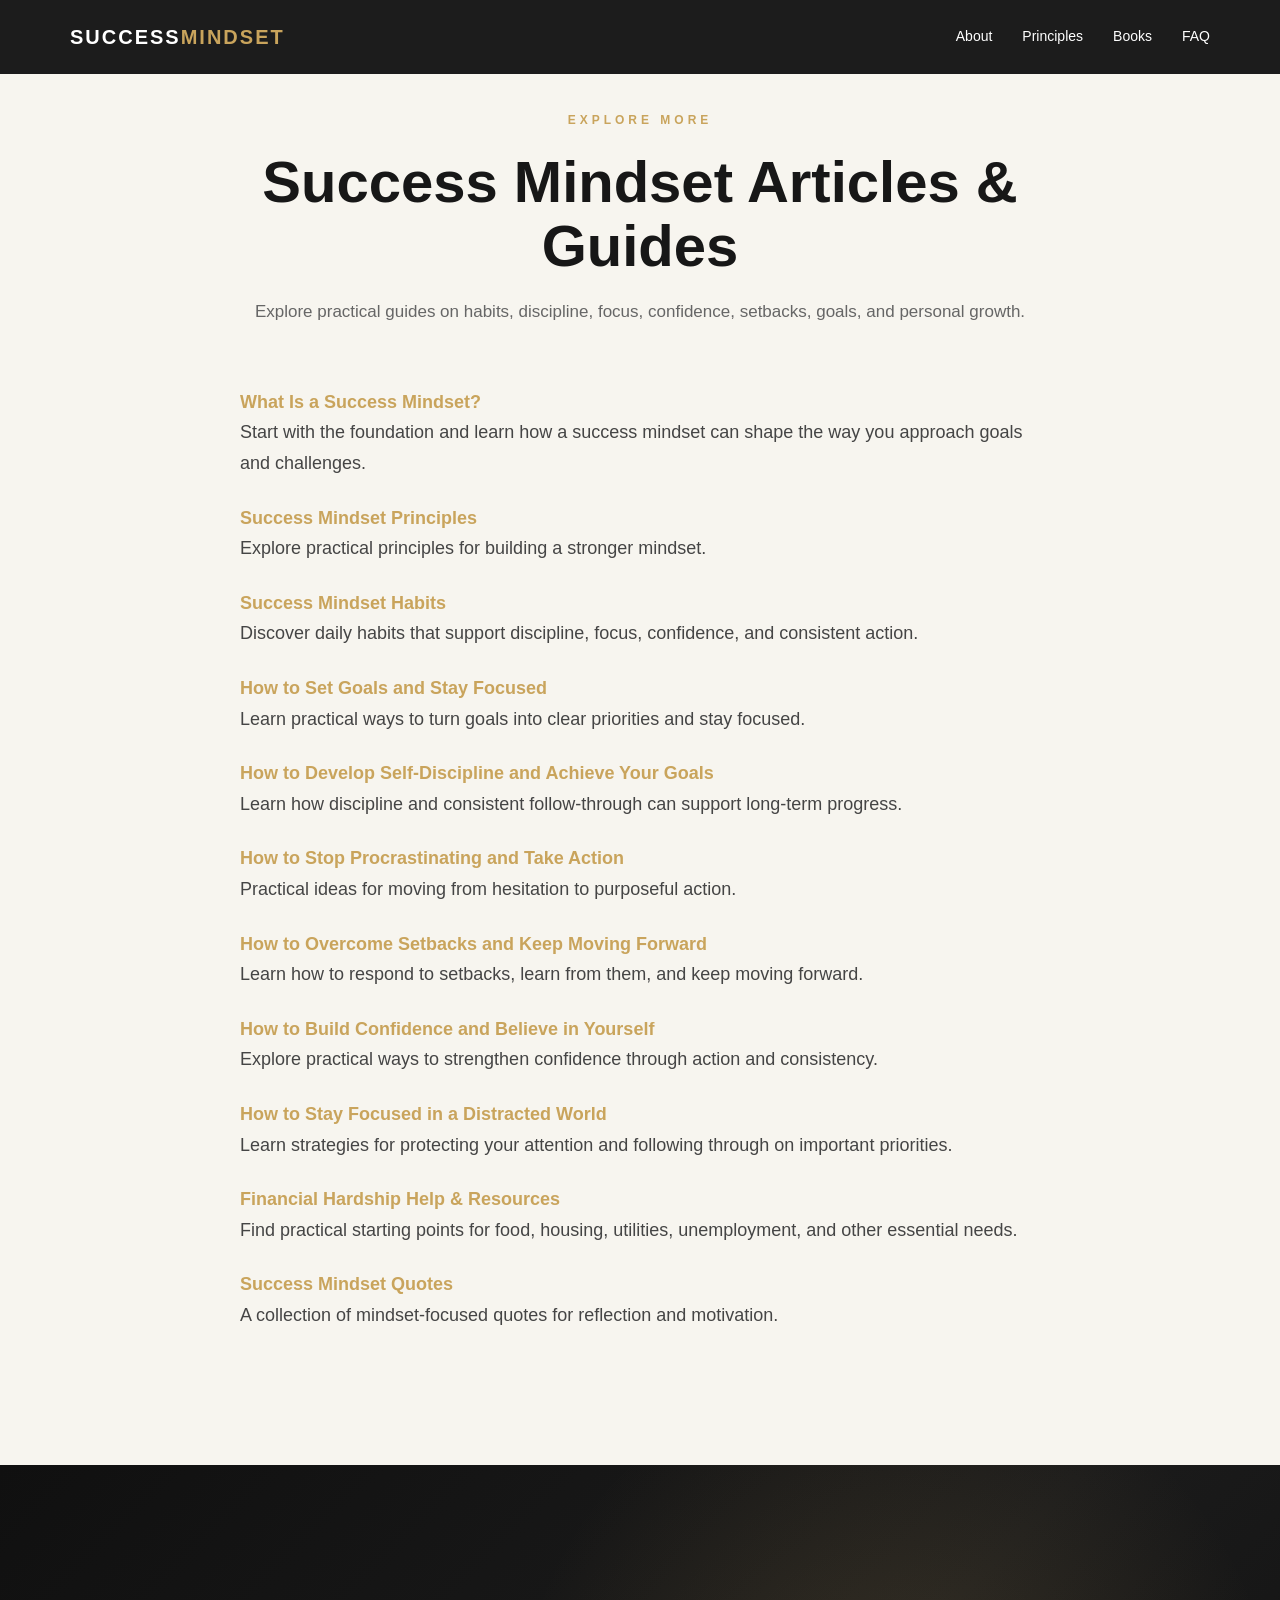
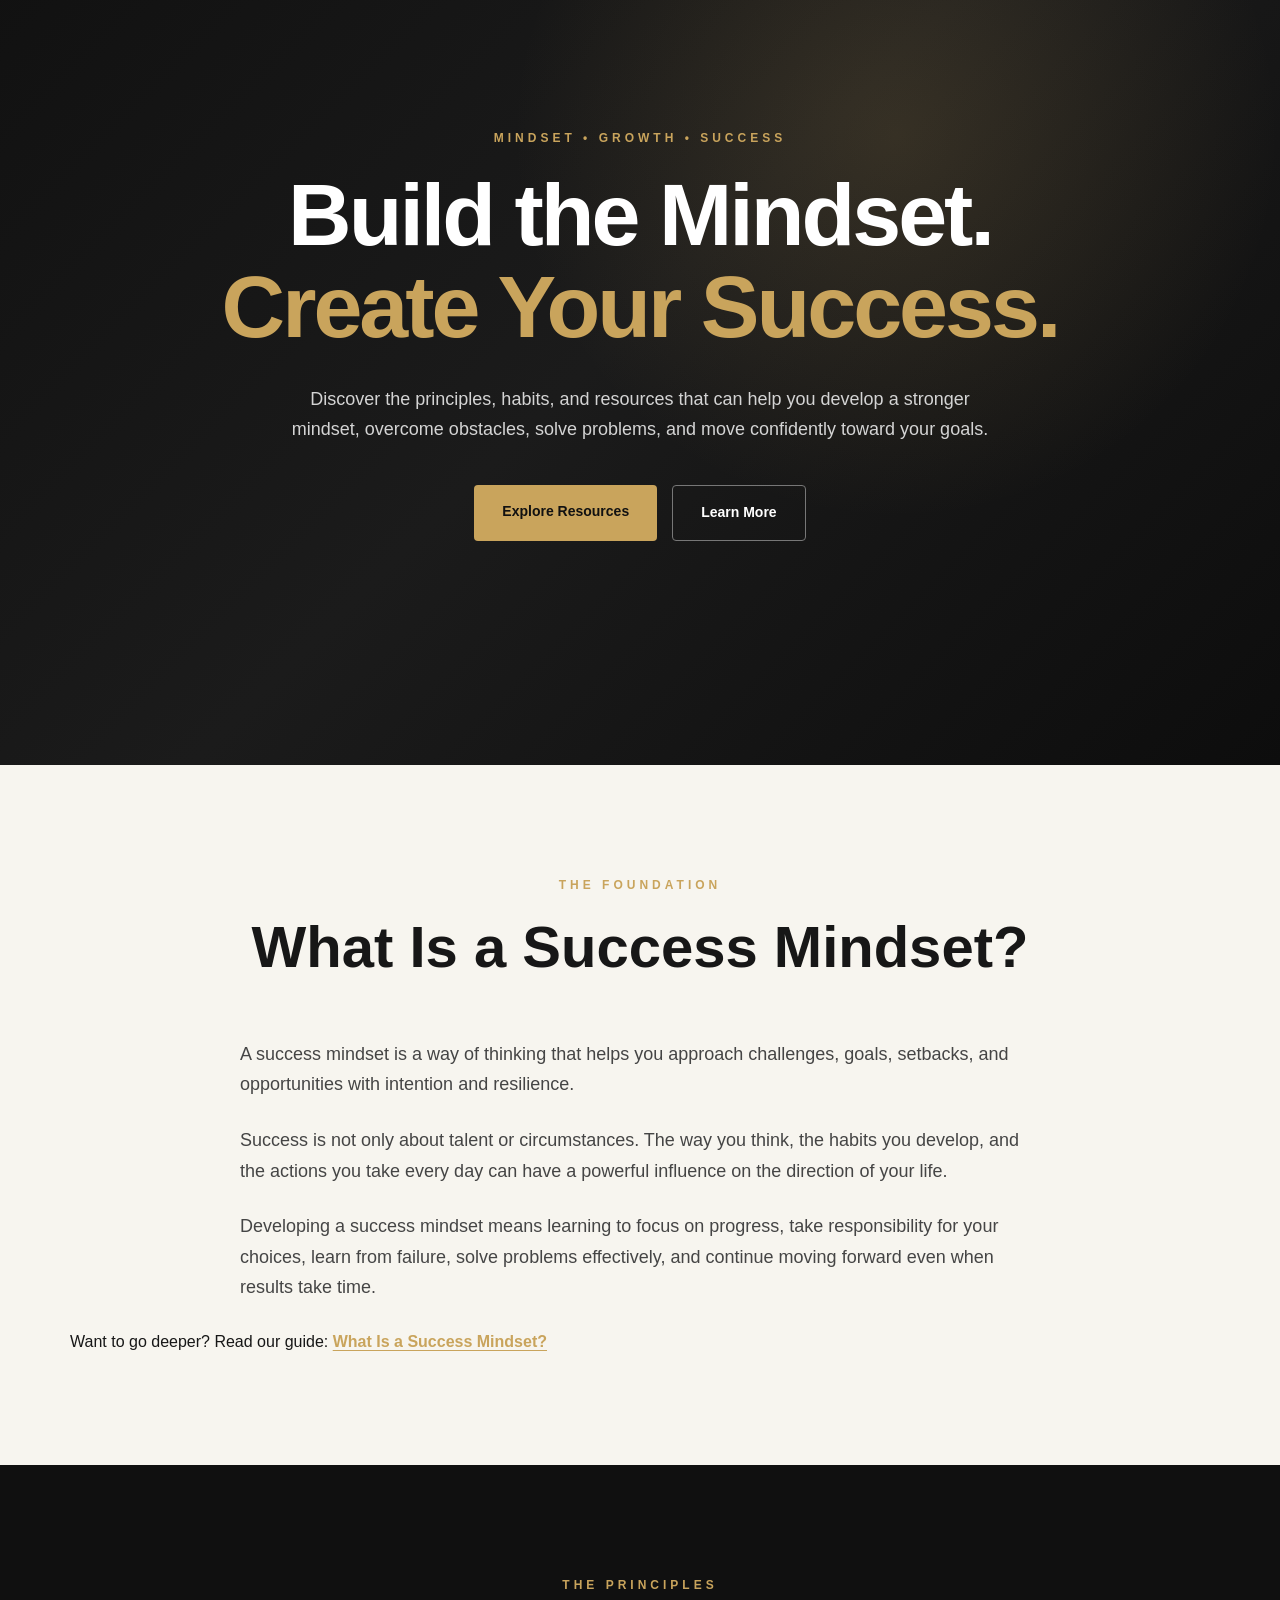
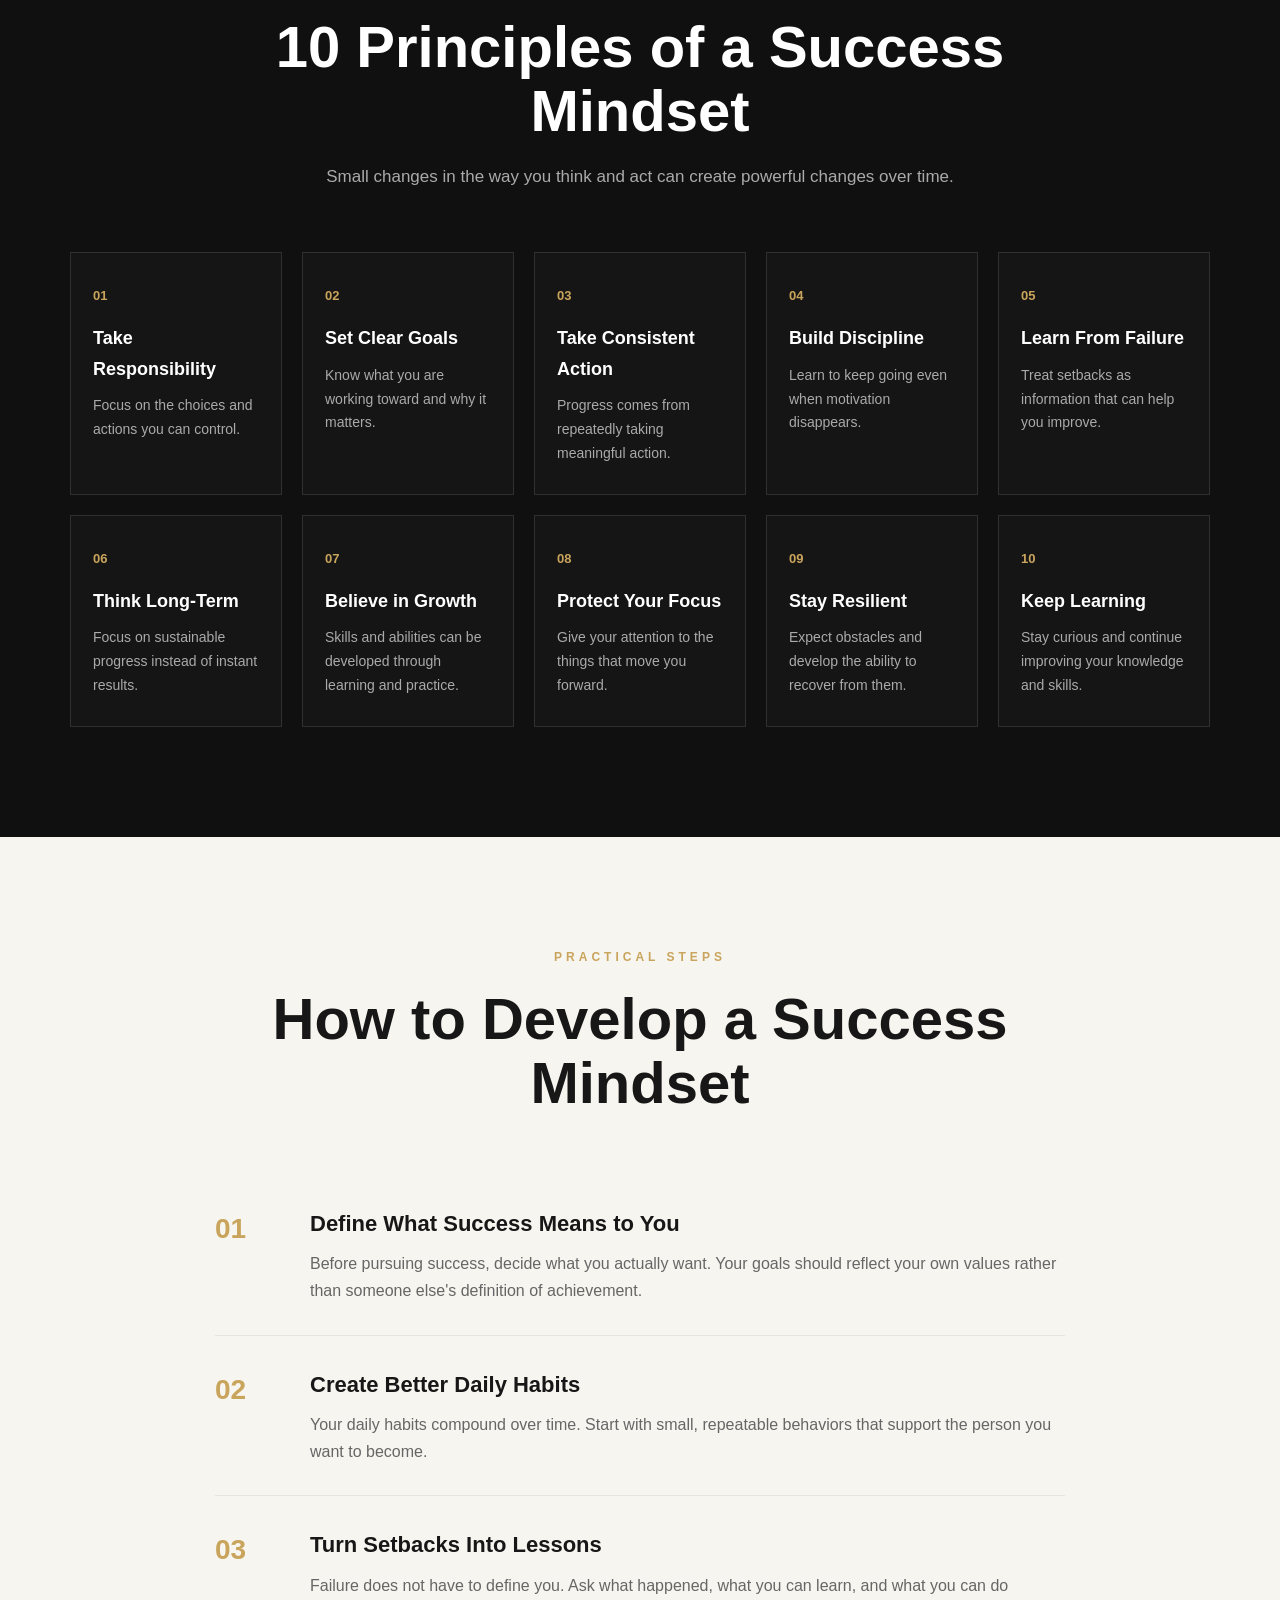
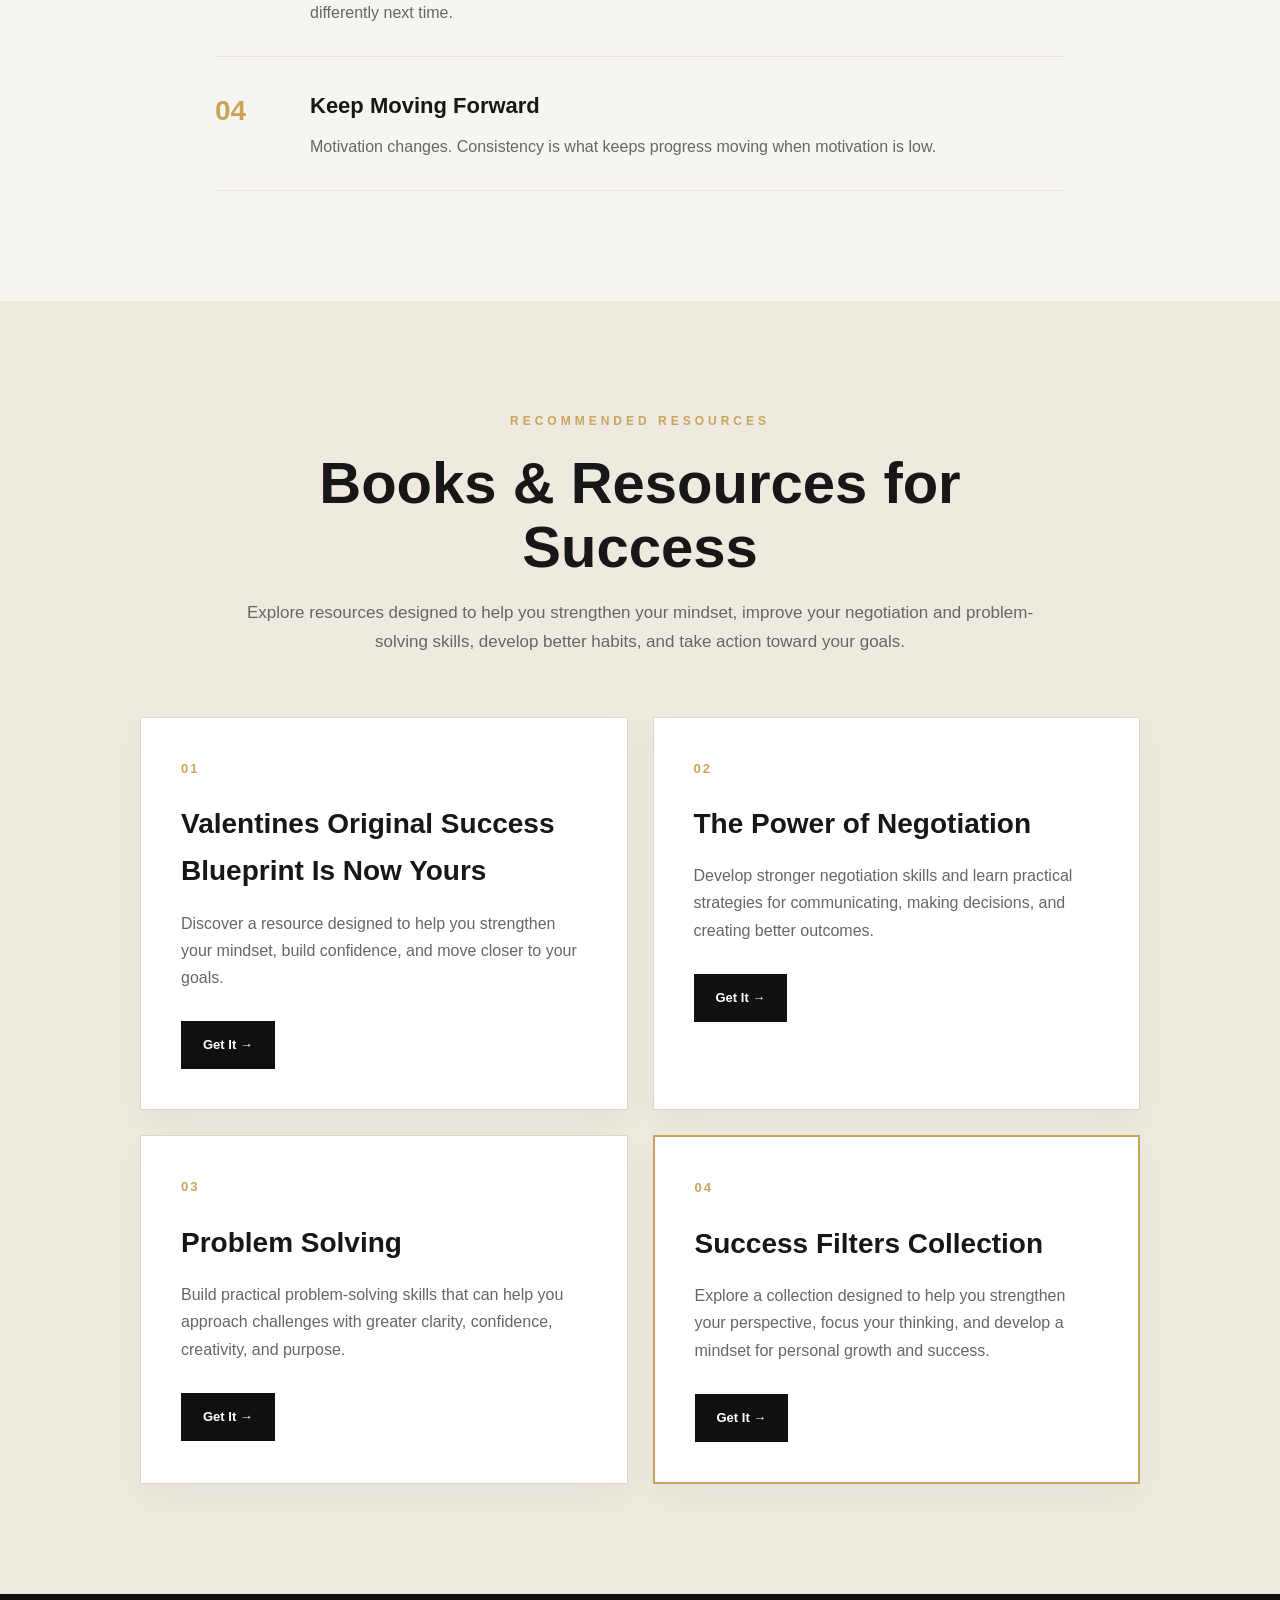
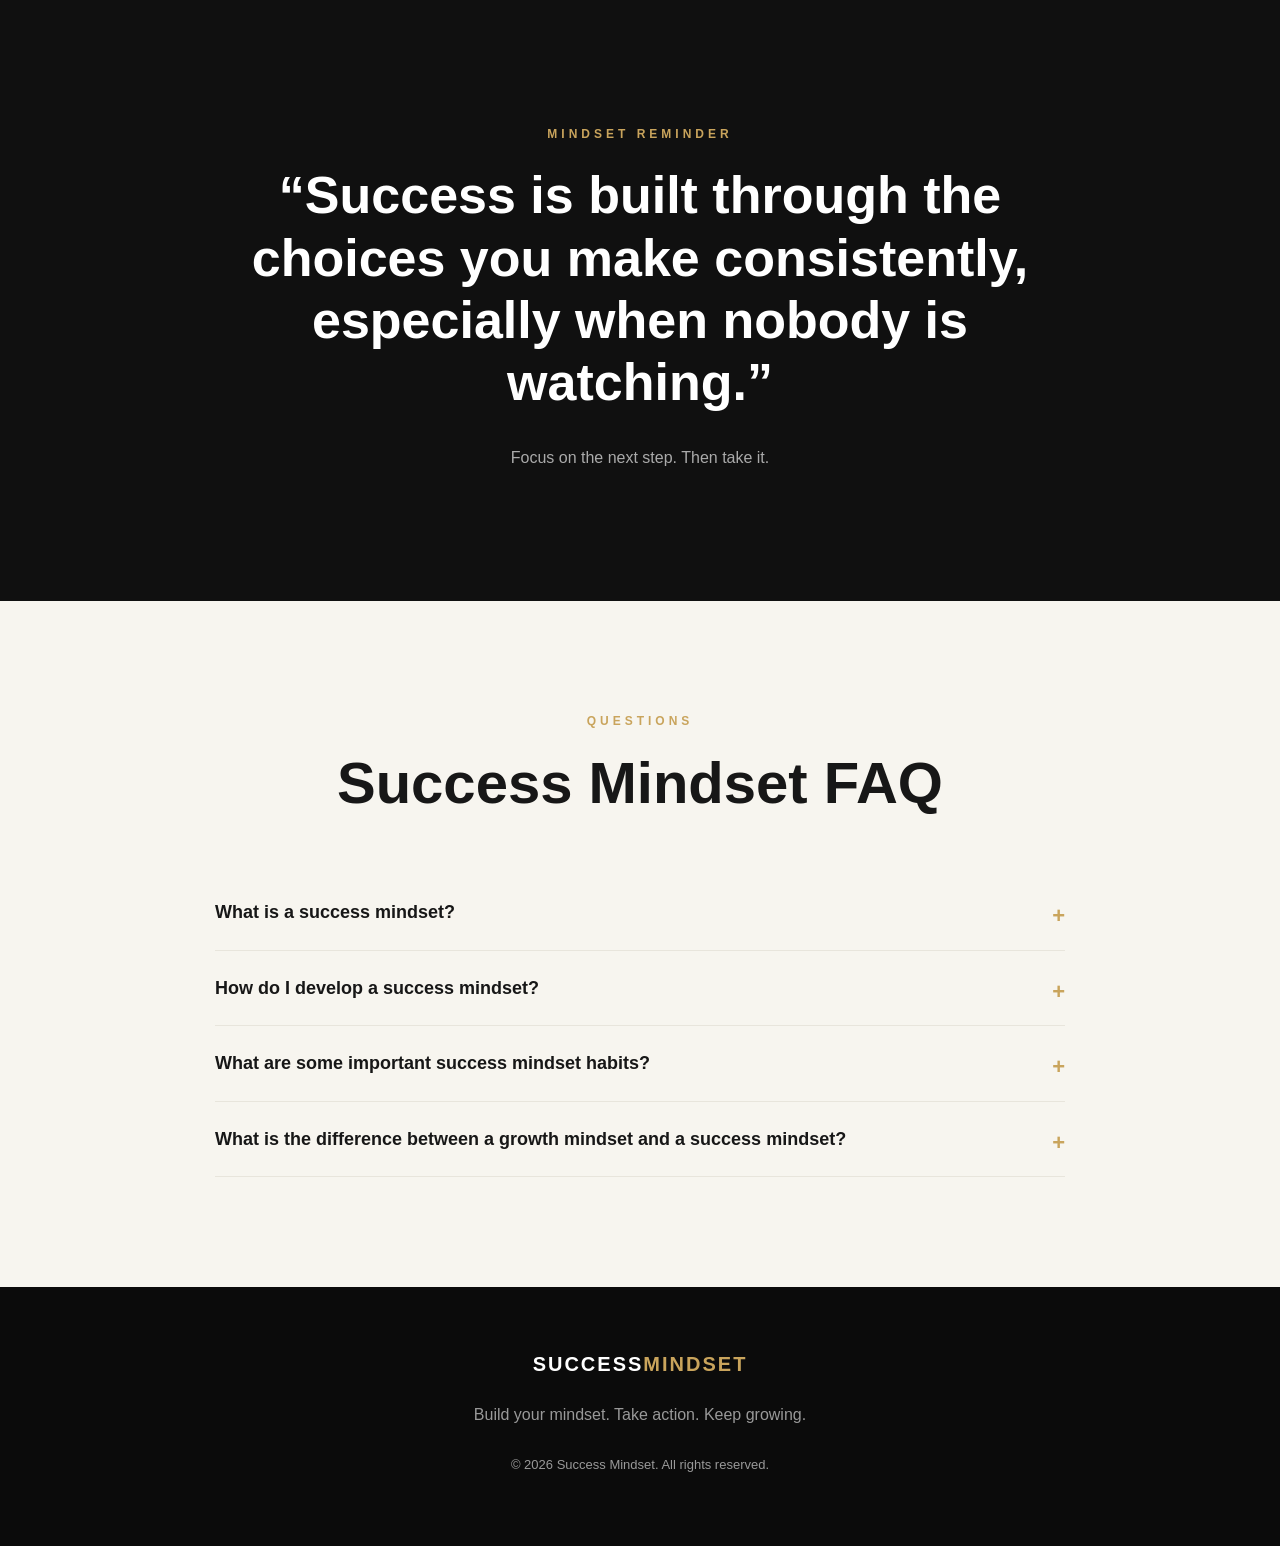
==== commit 733859f7: "Add files via upload" ====
--- a/index.html
+++ b/index.html
@@ -89,6 +89,63 @@
         "description": "Discover how to develop a success mindset, build powerful habits, overcome setbacks, solve problems, negotiate with confidence, and achieve your goals."
     }
     </script>
+
+        <!-- Success Mindset Articles & Guides -->
+        <section id="articles" class="section" aria-labelledby="articles-heading">
+
+            <div class="section-heading">
+                <p class="eyebrow">EXPLORE MORE</p>
+
+                <h2 id="articles-heading">
+                    Success Mindset Articles &amp; Guides
+                </h2>
+
+                <p>
+                    Explore practical guides on habits, discipline, focus,
+                    confidence, setbacks, goals, and personal growth.
+                </p>
+            </div>
+
+            <div class="content-text article-hub">
+
+                <p><a href="success-mindset-guide.html"><strong>What Is a Success Mindset?</strong></a><br>
+                Start with the foundation and learn how a success mindset can shape the way you approach goals and challenges.</p>
+
+                <p><a href="success-mind-principles.html"><strong>Success Mindset Principles</strong></a><br>
+                Explore practical principles for building a stronger mindset.</p>
+
+                <p><a href="success-mindset-habits.html"><strong>Success Mindset Habits</strong></a><br>
+                Discover daily habits that support discipline, focus, confidence, and consistent action.</p>
+
+                <p><a href="how-to-set-goals-and-stay-focused.html"><strong>How to Set Goals and Stay Focused</strong></a><br>
+                Learn practical ways to turn goals into clear priorities and stay focused.</p>
+
+                <p><a href="how-to-develop-self-discipline-and-achieve-your-goals.html"><strong>How to Develop Self-Discipline and Achieve Your Goals</strong></a><br>
+                Learn how discipline and consistent follow-through can support long-term progress.</p>
+
+                <p><a href="how-to-stop-procrastinating-and-take-action.html"><strong>How to Stop Procrastinating and Take Action</strong></a><br>
+                Practical ideas for moving from hesitation to purposeful action.</p>
+
+                <p><a href="how-to-overcome-setbacks-and-keep-moving-forward.html"><strong>How to Overcome Setbacks and Keep Moving Forward</strong></a><br>
+                Learn how to respond to setbacks, learn from them, and keep moving forward.</p>
+
+                <p><a href="how-to-build-confidence-and-believe-in-yourself.html"><strong>How to Build Confidence and Believe in Yourself</strong></a><br>
+                Explore practical ways to strengthen confidence through action and consistency.</p>
+
+                <p><a href="how-to-stay-focused-in-a-distracted-world.html"><strong>How to Stay Focused in a Distracted World</strong></a><br>
+                Learn strategies for protecting your attention and following through on important priorities.</p>
+
+                <p><a href="fin-hardship-help-and-resources.html"><strong>Financial Hardship Help &amp; Resources</strong></a><br>
+                Find practical starting points for food, housing, utilities, unemployment, and other essential needs.</p>
+
+                <p><a href="successmindset-quotes.html"><strong>Success Mindset Quotes</strong></a><br>
+                A collection of mindset-focused quotes for reflection and motivation.</p>
+
+            </div>
+
+        </section>
+
+
 
 
     <!-- FAQ Structured Data -->
@@ -137,6 +194,33 @@
     <!-- Stylesheet -->
     <link rel="stylesheet" href="style.css">
 
+
+    <style>
+        .content-link {
+            margin-top: 1.5rem;
+        }
+
+        .content-link a {
+            color: var(--gold);
+            font-weight: 700;
+            text-decoration: underline;
+            text-underline-offset: 3px;
+        }
+    
+        .article-hub p {
+            margin-bottom: 24px;
+        }
+
+        .article-hub a {
+            color: #c9a45c;
+            text-decoration: none;
+        }
+
+        .article-hub a:hover {
+            text-decoration: underline;
+        }
+
+    </style>
 </head>
 
 
@@ -279,6 +363,11 @@
                 </p>
 
             </div>
+
+            <p class="content-link">
+                Want to go deeper? Read our guide:
+                <a href="success-mindset-guide.html">What Is a Success Mindset?</a>
+            </p>
 
         </section>
 
